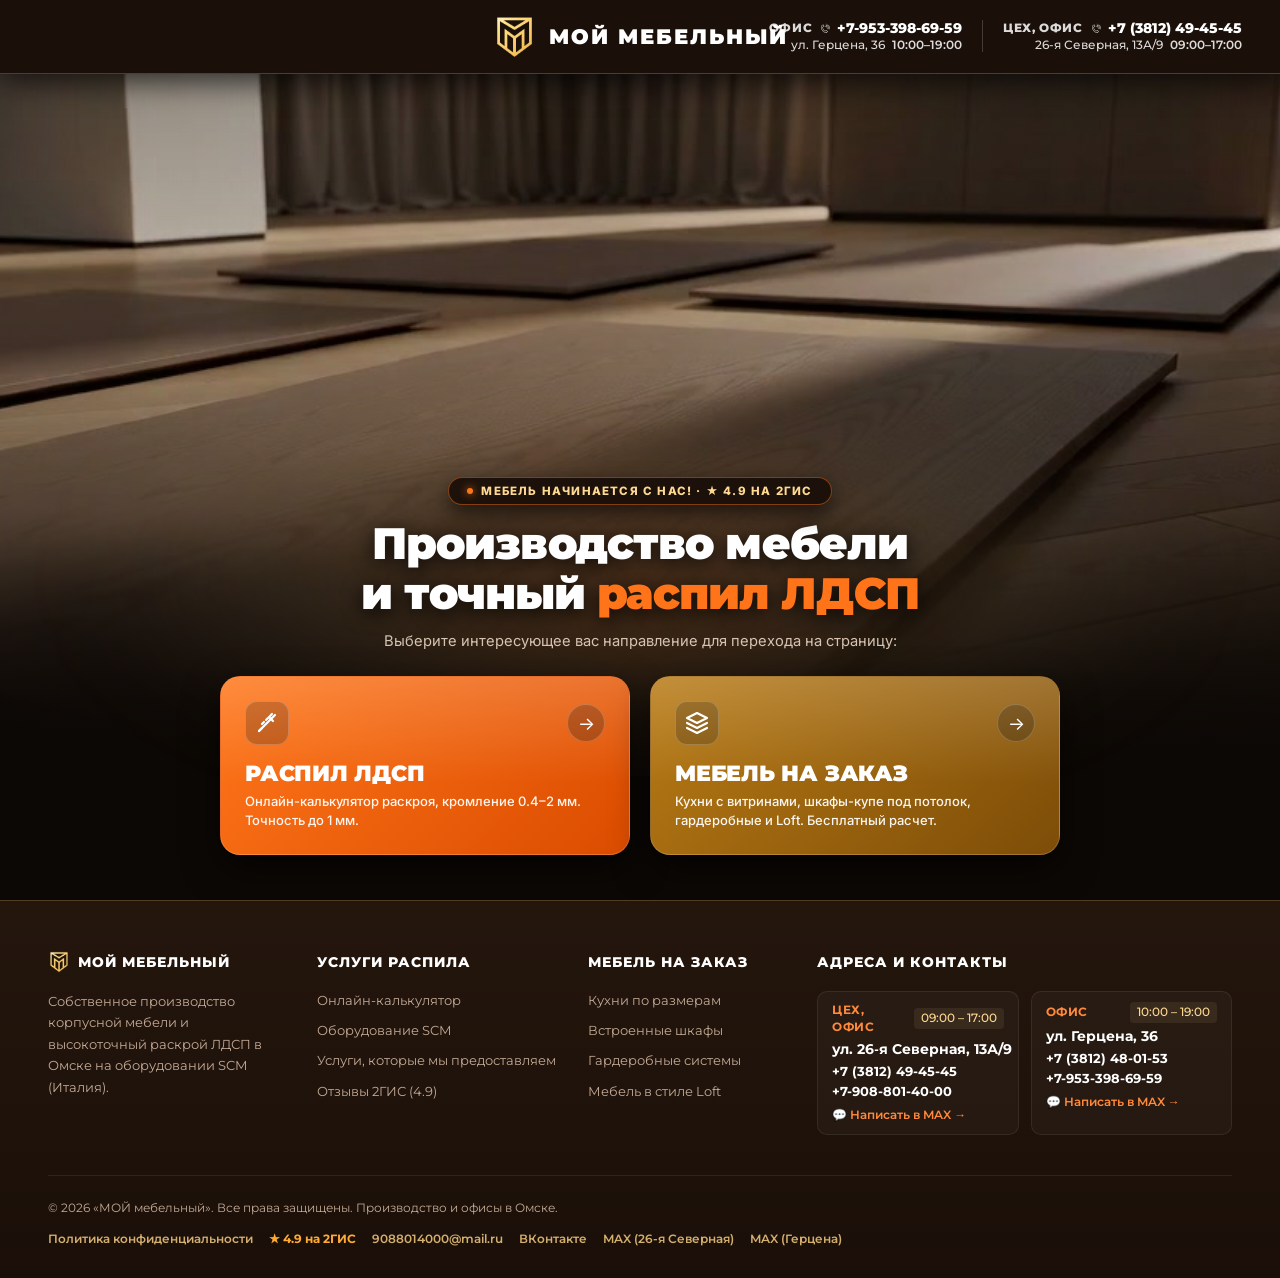
==== index.html @ 7d6974c4 "feat: add 152-FZ privacy policy page, footer links and consent checkbox in lead forms" ====
<!DOCTYPE html>
<html lang="ru">
<head>
  <meta charset="UTF-8">
  <meta name="viewport" content="width=device-width, initial-scale=1.0">
  <title>МОЙ МЕБЕЛЬНЫЙ — Производство мебели и точный распил ЛДСП в Омске</title>
  <meta name="description" content="Собственное производство корпусной мебели и высокоточный раскрой ЛДСП в Омске. Онлайн-калькулятор распила, кромление. Изготовление кухонь и шкафов.">
  
  <meta name="robots" content="index, follow">
  <link rel="canonical" href="https://moymebelniy55.ru/">

  <!-- Open Graph: превью ссылки в MAX, ВК, мессенджерах -->
  <meta property="og:locale" content="ru_RU">
  <meta property="og:type" content="website">
  <meta property="og:site_name" content="МОЙ МЕБЕЛЬНЫЙ">
  <meta property="og:title" content="МОЙ МЕБЕЛЬНЫЙ — производство мебели и точный распил ЛДСП в Омске">
  <meta property="og:description" content="Собственное производство корпусной мебели и высокоточный раскрой ЛДСП в Омске на оборудовании SCM. Онлайн-калькулятор распила, кромление.">
  <meta property="og:url" content="https://stas5252.github.io/moy-mebel-omsk/">
  <meta property="og:image" content="https://stas5252.github.io/moy-mebel-omsk/images/og-preview.png">
  <meta property="og:image:secure_url" content="https://stas5252.github.io/moy-mebel-omsk/images/og-preview.png">
  <meta property="og:image:type" content="image/png">
  <meta property="og:image:width" content="512">
  <meta property="og:image:height" content="512">
  <meta property="og:image:alt" content="МОЙ МЕБЕЛЬНЫЙ — производство мебели и точный распил ЛДСП в Омске">
  <meta name="twitter:card" content="summary">
  <meta name="twitter:title" content="МОЙ МЕБЕЛЬНЫЙ — производство мебели и распил ЛДСП в Омске">
  <meta name="twitter:description" content="Собственное производство корпусной мебели и высокоточный раскрой ЛДСП в Омске на оборудовании SCM. Онлайн-калькулятор распила, кромление.">
  <meta name="twitter:image" content="https://stas5252.github.io/moy-mebel-omsk/images/og-preview.png">

  <link rel="icon" type="image/svg+xml" href="images/favicon.svg?v=5">
  <link rel="icon" type="image/png" sizes="32x32" href="images/favicon-32.png?v=5">
  <link rel="icon" type="image/png" sizes="192x192" href="images/favicon-192.png?v=5">
  <link rel="icon" type="image/png" sizes="512x512" href="images/favicon-512.png?v=5">
  <link rel="icon" type="image/x-icon" href="images/favicon.ico?v=5">
  <link rel="shortcut icon" href="images/favicon.ico?v=5">
  <link rel="apple-touch-icon" sizes="180x180" href="images/apple-touch-icon.png?v=5">
  <script>(function(){try{var l=document.createElement('link');l.type='image/png';l.rel='icon';l.href='images/favicon.png?t='+Date.now();document.head.appendChild(l);}catch(e){}})();</script>

  <!-- Montserrat отдаётся локально из css/montserrat.css, с Google тянем только Inter -->
  <link rel="preconnect" href="https://fonts.googleapis.com">
  <link rel="preconnect" href="https://fonts.gstatic.com" crossorigin>
  <link href="https://fonts.googleapis.com/css2?family=Inter:wght@400;500;600;700&display=swap" rel="stylesheet">

  <link rel="stylesheet" href="css/montserrat.css">
  <link rel="stylesheet" href="css/unified-design-system.css?v=20260904_2020">

  <style>
    :root {
      --c-orange: #ff761a;
      --c-orange-hover: #ff8c3a;
      --c-dark-base: #0c0805;
    }

    * {
      box-sizing: border-box;
      margin: 0;
      padding: 0;
    }

    html, body {
      min-height: 100%;
    }

    body {
      font-family: 'Inter', sans-serif;
      background-color: var(--c-dark-base);
      color: #ffffff;
      min-height: 100vh;
      display: flex;
      flex-direction: column;
      overflow-x: hidden;
    }

    /* Master Header */
    .site-header {
      position: relative;
      z-index: 30;
      background: rgba(12, 8, 5, 0.95);
      border-bottom: 1px solid rgba(255, 255, 255, 0.08);
      backdrop-filter: blur(12px);
      -webkit-backdrop-filter: blur(12px);
      flex-shrink: 0;
    }

    /* 1-SCREEN CINEMATIC PORTAL HERO */
    .portal-hero {
      position: relative;
      width: 100%;
      min-height: calc(100vh - 74px);
      background-color: var(--c-dark-base);
      display: flex;
      flex-direction: column;
      align-items: center;
      justify-content: flex-end;
      padding: 40px 0 clamp(24px, 5vh, 48px) 0;
      overflow: hidden;
    }

    /* TOP ATMOSPHERIC VIDEO BANNER */
    .portal-video-banner {
      position: absolute;
      top: 0;
      left: 0;
      width: 100%;
      height: 85%;
      min-height: 440px;
      overflow: hidden;
      background: var(--c-dark-base);
      pointer-events: none;
      z-index: 1;
    }

    .portal-video-banner video {
      width: 100%;
      height: 100%;
      object-fit: cover;
      object-position: center 20%;
      opacity: 0.95;
      transform: scale(1.02);
      -webkit-mask-image: linear-gradient(
        to bottom, 
        rgba(0,0,0,1) 0%, 
        rgba(0,0,0,1) 42%, 
        rgba(0,0,0,0.88) 65%, 
        rgba(0,0,0,0.45) 84%, 
        rgba(0,0,0,0) 98%
      );
      mask-image: linear-gradient(
        to bottom, 
        rgba(0,0,0,1) 0%, 
        rgba(0,0,0,1) 42%, 
        rgba(0,0,0,0.88) 65%, 
        rgba(0,0,0,0.45) 84%, 
        rgba(0,0,0,0) 98%
      );
    }

    /* Lighter, softer warm layered fade gradients */
    .portal-video-fade {
      position: absolute;
      inset: 0;
      pointer-events: none;
      background: 
        linear-gradient(180deg, rgba(12, 8, 5, 0.18) 0%, transparent 25%),
        linear-gradient(180deg, transparent 0%, rgba(12, 8, 5, 0.04) 35%, rgba(12, 8, 5, 0.28) 62%, rgba(12, 8, 5, 0.72) 84%, #0c0805 98%);
    }

    .portal-video-ambient-glow {
      position: absolute;
      bottom: 20px;
      left: 50%;
      transform: translateX(-50%);
      width: 1100px;
      height: 360px;
      background: radial-gradient(ellipse at center, rgba(255, 138, 50, 0.24) 0%, rgba(212, 175, 110, 0.1) 45%, transparent 72%);
      filter: blur(60px);
      pointer-events: none;
      z-index: 2;
    }

    /* CENTERED MAIN CONTENT CONTAINER */
    .portal-main-content {
      position: relative;
      z-index: 10;
      max-width: 920px;
      width: 100%;
      padding: 0 24px;
      display: flex;
      flex-direction: column;
      align-items: center;
      text-align: center;
    }

    /* Top Badge */
    .portal-badge {
      display: inline-flex;
      align-items: center;
      gap: 8px;
      padding: 6px 18px;
      background: rgba(24, 14, 8, 0.9);
      border: 1px solid rgba(255, 118, 26, 0.45);
      backdrop-filter: blur(12px);
      -webkit-backdrop-filter: blur(12px);
      border-radius: 30px;
      color: #ffd991;
      font-size: 11.5px;
      font-weight: 800;
      letter-spacing: 1.2px;
      text-transform: uppercase;
      margin-bottom: 14px;
      box-shadow: 0 8px 20px rgba(0, 0, 0, 0.6);
    }
    .portal-badge-dot {
      width: 6px;
      height: 6px;
      border-radius: 50%;
      background: #ff761a;
      box-shadow: 0 0 8px #ff761a;
      display: inline-block;
    }

    /* Main Title */
    .portal-main-title {
      font-family: 'Montserrat', sans-serif;
      font-size: clamp(28px, 3.4vw, 46px);
      font-weight: 900;
      line-height: 1.14;
      letter-spacing: -0.02em;
      color: #ffffff;
      margin-bottom: 12px;
      text-shadow: 0 4px 20px rgba(0, 0, 0, 0.9);
      max-width: 820px;
    }
    .portal-title-accent {
      color: #ff7419;
      display: inline;
    }

    /* Subtitle */
    .portal-main-desc {
      font-size: clamp(14px, 1.15vw, 16px);
      line-height: 1.5;
      color: #d6c3b2;
      margin-bottom: 24px;
      font-weight: 400;
      max-width: 640px;
    }

    /* Two Portal Direction Cards */
    .portal-cards-grid {
      display: grid;
      grid-template-columns: repeat(2, 1fr);
      gap: 20px;
      width: 100%;
      max-width: 840px;
      margin-bottom: 0;
    }

    /* Card Base */
    .portal-card {
      position: relative;
      border-radius: 20px;
      padding: 24px 24px;
      text-decoration: none;
      display: flex;
      flex-direction: column;
      justify-content: space-between;
      min-height: 175px;
      text-align: left;
      transition: all 0.3s cubic-bezier(0.16, 1, 0.3, 1);
      box-shadow: 0 14px 36px rgba(0, 0, 0, 0.65);
      border: 1px solid rgba(255, 255, 255, 0.15);
      overflow: hidden;
    }
    .portal-card::before {
      content: '';
      position: absolute;
      top: 0;
      left: 0;
      width: 100%;
      height: 100%;
      background: linear-gradient(180deg, rgba(255, 255, 255, 0.16) 0%, transparent 60%);
      pointer-events: none;
    }

    /* Card 1: Orange (Распил) */
    .portal-card--raspil {
      background: linear-gradient(135deg, #ff761a 0%, #db4c00 100%);
    }
    .portal-card--raspil:hover {
      transform: translateY(-5px) scale(1.02);
      box-shadow: 0 20px 50px rgba(255, 118, 26, 0.6);
      border-color: rgba(255, 255, 255, 0.4);
    }

    /* Card 2: Gold/Wood (Мебель) */
    .portal-card--mebel {
      background: linear-gradient(135deg, #b87a14 0%, #7d4d08 100%);
    }
    .portal-card--mebel:hover {
      transform: translateY(-5px) scale(1.02);
      box-shadow: 0 20px 50px rgba(184, 122, 20, 0.6);
      border-color: rgba(255, 255, 255, 0.4);
    }

    /* Card Top Bar */
    .portal-card__top {
      display: flex;
      align-items: center;
      justify-content: space-between;
      margin-bottom: 16px;
    }
    .portal-card__icon-box {
      width: 44px;
      height: 44px;
      border-radius: 12px;
      background: rgba(0, 0, 0, 0.22);
      display: flex;
      align-items: center;
      justify-content: center;
      border: 1px solid rgba(255, 255, 255, 0.2);
    }
    .portal-card__arrow-btn {
      width: 38px;
      height: 38px;
      border-radius: 50%;
      background: rgba(0, 0, 0, 0.25);
      display: flex;
      align-items: center;
      justify-content: center;
      color: #ffffff;
      font-size: 18px;
      border: 1px solid rgba(255, 255, 255, 0.2);
      transition: all 0.25s ease;
    }
    .portal-card:hover .portal-card__arrow-btn {
      background: #ffffff;
      color: #1c110a;
      transform: translateX(4px);
    }

    /* Card Titles & Desc */
    .portal-card__title {
      font-family: 'Montserrat', sans-serif;
      font-size: clamp(19px, 1.7vw, 22px);
      font-weight: 900;
      letter-spacing: -0.01em;
      text-transform: uppercase;
      color: #ffffff;
      margin-bottom: 6px;
      line-height: 1.15;
    }
    .portal-card__desc {
      font-size: 13px;
      line-height: 1.45;
      color: rgba(255, 255, 255, 0.94);
      font-weight: 500;
    }

    /* RESPONSIVE */
    @media (max-width: 768px) {
      .portal-hero {
        min-height: auto;
        padding: 40px 0;
      }
      .portal-video-banner {
        height: 60%;
        min-height: 300px;
      }
      .portal-main-content {
        padding: 0 16px;
      }
      .portal-cards-grid {
        grid-template-columns: 1fr;
        gap: 16px;
      }
    }

    @media (max-width: 480px) {
      .portal-hero {
        padding: 30px 0;
      }
      .portal-video-banner {
        height: 50%;
        min-height: 240px;
      }
      .portal-card {
        min-height: 160px;
        padding: 20px 18px;
      }
      .portal-card__title {
        font-size: 18px;
      }
      .portal-card__desc {
        font-size: 12.5px;
      }
    }
  </style>
  <script type="application/ld+json">
  {
    "@context": "https://schema.org",
    "@graph": [
      {
        "@type": "Organization",
        "@id": "https://moymebelniy55.ru/#organization",
        "name": "МОЙ МЕБЕЛЬНЫЙ",
        "url": "https://moymebelniy55.ru/",
        "logo": "https://stas5252.github.io/moy-mebel-omsk/images/logo_emblem_gold.png",
        "image": "https://stas5252.github.io/moy-mebel-omsk/images/og-preview.png",
        "description": "Собственное производство корпусной мебели и высокоточный раскрой ЛДСП в Омске на оборудовании SCM (Италия).",
        "email": "9088014000@mail.ru",
        "telephone": "+73812494545",
        "areaServed": { "@type": "City", "name": "Омск" },
        "address": [
          {
            "@type": "PostalAddress",
            "streetAddress": "ул. 26-я Северная, 13А/9",
            "addressLocality": "Омск",
            "addressRegion": "Омская область",
            "addressCountry": "RU"
          },
          {
            "@type": "PostalAddress",
            "streetAddress": "ул. Герцена, 36",
            "addressLocality": "Омск",
            "addressRegion": "Омская область",
            "addressCountry": "RU"
          }
        ],
        "contactPoint": [
          {
            "@type": "ContactPoint",
            "telephone": "+73812494545",
            "contactType": "customer service",
            "name": "Цех, офис — 26-я Северная, 13А/9",
            "availableLanguage": "Russian"
          },
          {
            "@type": "ContactPoint",
            "telephone": "+73812480153",
            "contactType": "customer service",
            "name": "Офис — Герцена, 36",
            "availableLanguage": "Russian"
          }
        ],
        "sameAs": [
          "https://vk.ru/moymb",
          "https://2gis.ru/omsk/firm/70000001032737883"
        ]
      },
      {
        "@type": "WebSite",
        "@id": "https://moymebelniy55.ru/#website",
        "url": "https://moymebelniy55.ru/",
        "name": "МОЙ МЕБЕЛЬНЫЙ",
        "inLanguage": "ru-RU",
        "publisher": { "@id": "https://moymebelniy55.ru/#organization" }
      }
    ]
  }
  </script>

<!-- Область нажатия для мелких ссылок и кнопок: невидимый слой поверх элемента.
     Размеры и внешний вид не меняются, промахов пальцем становится меньше. -->
<style>
  .site-header__phone,
  .site-footer__card-phones a,
  .site-footer__links a {
    position: relative;
  }
  .site-header__phone::after,
  .site-footer__card-phones a::after,
  .site-footer__links a::after {
    content: '';
    position: absolute;
    left: 0;
    right: 0;
    top: 50%;
    transform: translateY(-50%);
    height: 36px;
  }
  /* кнопки в карточках можно увеличить по-настоящему — карточка тянется сама */
  .mebel-card__btn,
  .mebel-mat-btn {
    min-height: 40px;
  }
</style>
</head>
<body>

  <a class="skip-link" href="#content">Перейти к содержимому</a>

  <!-- UNIFIED MASTER HEADER -->
  <header class="site-header">
    <div class="site-header__inner">
      <div class="site-header__nav-left"></div>

      <a class="site-header__brand" href="index.html" aria-label="Мой Мебельный — Главная">
        <img class="site-header__logo-img" src="images/logo_emblem_gold.png" alt="МОЙ МЕБЕЛЬНЫЙ" width="210" height="237">
        <span class="site-header__brand-title">МОЙ МЕБЕЛЬНЫЙ</span>
      </a>

      <div class="site-header__nav-right">
        <div class="site-header__contacts">
          <!-- Офис -->
          <div class="site-header__loc">
            <div class="site-header__loc-top">
              <span class="site-header__loc-badge site-header__loc-badge--office">ОФИС</span>
              <a class="site-header__phone" href="tel:+79533986959">
                <img src="images/phone_contact_call_ring.svg" alt="">
                +7-953-398-69-59
              </a>
            </div>
            <div class="site-header__loc-sub">ул. Герцена, 36 <span class="site-header__loc-hours">10:00–19:00</span></div>
          </div>

          <div class="site-header__contacts-divider"></div>

          <!-- Цех, офис -->
          <div class="site-header__loc">
            <div class="site-header__loc-top">
              <span class="site-header__loc-badge">ЦЕХ, ОФИС</span>
              <a class="site-header__phone" href="tel:+73812494545">
                <img src="images/phone_contact_call_ring.svg" alt="">
                +7 (3812) 49-45-45
              </a>
            </div>
            <div class="site-header__loc-sub">26-я Северная, 13А/9 <span class="site-header__loc-hours">09:00–17:00</span></div>
          </div>
        </div>
      </div>
    </div>
  </header>

  <!-- CINEMATIC PORTAL HERO: TOP SOFT-FADING VIDEO + CENTERED CONTENT -->
  <main class="portal-hero" id="content" tabindex="-1">
    
    <!-- TOP CINEMATIC VIDEO BANNER WITH SOFT ORGANIC BOTTOM FADE -->
    <div class="portal-video-banner">
      <video autoplay loop muted playsinline preload="metadata" poster="images/main_video_poster.jpg" aria-hidden="true" tabindex="-1">
        <source src="images/16358355_1785940336_upscaled.mp4" type="video/mp4">
      </video>
      <div class="portal-video-fade"></div>
      <div class="portal-video-ambient-glow"></div>
    </div>

    <!-- CENTERED CONTENT BLOCK -->
    <div class="portal-main-content">
      
      <!-- Top Badge -->
      <div class="portal-badge">
        <span class="portal-badge-dot"></span>
        <span>МЕБЕЛЬ НАЧИНАЕТСЯ С НАС! · ★ 4.9 НА 2ГИС</span>
      </div>

      <!-- Main Headline -->
      <h1 class="portal-main-title">
        Производство мебели<br>
        и точный <span class="portal-title-accent">распил ЛДСП</span>
      </h1>

      <!-- Subtitle -->
      <p class="portal-main-desc">
        Выберите интересующее вас направление для перехода на страницу:
      </p>

      <!-- Two Portal Direction Cards -->
      <div class="portal-cards-grid">
        
        <!-- CARD 1: РАСПИЛ ЛДСП (ORANGE) -->
        <a href="raspil.html" class="portal-card portal-card--raspil">
          <div class="portal-card__top">
            <div class="portal-card__icon-box">
              <svg viewBox="0 0 24 24" width="24" height="24" fill="none" stroke="#ffffff" stroke-width="2.2" stroke-linecap="round" stroke-linejoin="round">
                <path d="M4 20L20 4"></path>
                <path d="M7 17l-3 3"></path>
                <path d="M9 11l-2 2"></path>
                <path d="M13 7l-2 2"></path>
                <path d="M17 3l-2 2"></path>
                <path d="M18 10l-4-4"></path>
              </svg>
            </div>
            <div class="portal-card__arrow-btn">→</div>
          </div>
          <div>
            <h2 class="portal-card__title">РАСПИЛ ЛДСП</h2>
            <p class="portal-card__desc">
              Онлайн-калькулятор раскроя, кромление 0.4–2&nbsp;мм. Точность до&nbsp;1&nbsp;мм.
            </p>
          </div>
        </a>

        <!-- CARD 2: МЕБЕЛЬ НА ЗАКАЗ (GOLD/BROWN) -->
        <a href="mebel.html" class="portal-card portal-card--mebel">
          <div class="portal-card__top">
            <div class="portal-card__icon-box">
              <svg viewBox="0 0 24 24" width="24" height="24" fill="none" stroke="#ffffff" stroke-width="2.2" stroke-linecap="round" stroke-linejoin="round">
                <path d="M12 2L2 7l10 5 10-5-10-5z"></path>
                <path d="M2 17l10 5 10-5"></path>
                <path d="M2 12l10 5 10-5"></path>
              </svg>
            </div>
            <div class="portal-card__arrow-btn">→</div>
          </div>
          <div>
            <h2 class="portal-card__title">МЕБЕЛЬ НА ЗАКАЗ</h2>
            <p class="portal-card__desc">
              Кухни с витринами, шкафы-купе под потолок, гардеробные и Loft. Бесплатный расчет.
            </p>
          </div>
        </a>

      </div>

    </div>

  </main>

  <!-- UNIFIED MASTER FOOTER -->
  <footer class="site-footer">
    <div class="site-footer__inner">
      <div class="site-footer__col site-footer__col--brand">
        <a class="site-header__brand" href="index.html">
          <img class="site-header__logo-img" src="images/logo_emblem_gold.png" alt="МОЙ МЕБЕЛЬНЫЙ" width="24" height="27">
          <span class="site-header__brand-title">МОЙ МЕБЕЛЬНЫЙ</span>
        </a>
        <p class="site-footer__brand-p">
          Собственное производство корпусной мебели и высокоточный раскрой ЛДСП в Омске на оборудовании SCM (Италия).
        </p>
      </div>

      <div class="site-footer__col">
        <h3>Услуги распила</h3>
        <ul class="site-footer__links">
          <li><a href="raspil.html#rec3089023401">Онлайн-калькулятор</a></li>
          <li><a href="raspil.html#rec3089027501">Оборудование SCM</a></li>
          <li><a href="raspil.html#rec3089013901">Услуги, которые мы предоставляем</a></li>
          <li><a href="raspil.html#rec3147085901">Отзывы 2ГИС (4.9)</a></li>
        </ul>
      </div>

      <div class="site-footer__col">
        <h3>Мебель на заказ</h3>
        <ul class="site-footer__links">
          <li><a href="mebel.html#categories">Кухни по размерам</a></li>
          <li><a href="mebel.html#categories">Встроенные шкафы</a></li>
          <li><a href="mebel.html#categories">Гардеробные системы</a></li>
          <li><a href="mebel.html#categories">Мебель в стиле Loft</a></li>
        </ul>
      </div>

      <div class="site-footer__col site-footer__col--contacts">
        <h3>Адреса и контакты</h3>
        <div class="site-footer__contacts-grid">
          <!-- 26 Северная -->
          <div class="site-footer__contact-card">
            <div class="site-footer__card-top">
              <span class="site-footer__card-label">Цех, офис</span>
              <span class="site-footer__card-hours">09:00 – 17:00</span>
            </div>
            <div class="site-footer__card-address">ул.&nbsp;26&#8209;я&nbsp;Северная,&nbsp;13А/9</div>
            <div class="site-footer__card-phones">
              <a href="tel:+73812494545">+7 (3812) 49-45-45</a>
              <a href="tel:+79088014000">+7-908-801-40-00</a>
            </div>
            <a href="https://max.ru/u/f9LHodD0cOIgszpas1dHgwNF71_K6ZNa8acwM2Qd2jP5cNEV5h2IuPWM1lI" target="_blank" class="site-footer__card-max" rel="noopener noreferrer">
              💬 Написать в MAX&nbsp;→
            </a>
          </div>

          <!-- Герцена 36 -->
          <div class="site-footer__contact-card">
            <div class="site-footer__card-top">
              <span class="site-footer__card-label">Офис</span>
              <span class="site-footer__card-hours">10:00 – 19:00</span>
            </div>
            <div class="site-footer__card-address">ул.&nbsp;Герцена,&nbsp;36</div>
            <div class="site-footer__card-phones">
              <a href="tel:+73812480153">+7 (3812) 48-01-53</a>
              <a href="tel:+79533986959">+7-953-398-69-59</a>
            </div>
            <a href="https://max.ru/u/f9LHodD0cOKmed4l7_j3ZVtapP84ujcCO2oUlUYLp7i-jOAO23_xldLYmOY" target="_blank" class="site-footer__card-max" rel="noopener noreferrer">
              💬 Написать в MAX&nbsp;→
            </a>
          </div>
        </div>
      </div>
    </div>

    <div class="site-footer__bottom">
      <div>©&nbsp;2026 «МОЙ&nbsp;мебельный». Все&nbsp;права защищены. Производство и&nbsp;офисы в&nbsp;Омске.</div>
      <div style="display:flex; align-items:center; gap:16px; flex-wrap:wrap;">
        <a href="privacy.html" style="color:#d4af6e; text-decoration:none; font-weight:600;">Политика конфиденциальности</a>
        <a href="https://2gis.ru/omsk/search/%D0%BC%D0%BE%D0%B9%20%D0%BC%D0%B5%D0%B1%D0%B5%D0%BB%D1%8C%D0%BD%D1%8B%D0%B9%20/firm/70000001032737883" target="_blank" style="color:#ffaa33; text-decoration:none; font-weight:700;" rel="noopener noreferrer">★ 4.9 на 2ГИС</a>
        <a href="mailto:9088014000@mail.ru" style="color:#d4af6e; text-decoration:none; font-weight:600;">9088014000@mail.ru</a>
        <a href="https://vk.ru/moymb" target="_blank" style="color:#d4af6e; text-decoration:none; font-weight:600;" rel="noopener noreferrer">ВКонтакте</a>
        <a href="https://max.ru/u/f9LHodD0cOIgszpas1dHgwNF71_K6ZNa8acwM2Qd2jP5cNEV5h2IuPWM1lI" target="_blank" style="color:#d4af6e; text-decoration:none; font-weight:600;" rel="noopener noreferrer">MAX (26-я&nbsp;Северная)</a>
        <a href="https://max.ru/u/f9LHodD0cOKmed4l7_j3ZVtapP84ujcCO2oUlUYLp7i-jOAO23_xldLYmOY" target="_blank" style="color:#d4af6e; text-decoration:none; font-weight:600;" rel="noopener noreferrer">MAX (Герцена)</a>
      </div>
    </div>
  </footer>

  <!-- SCROLL TO TOP FLOATING BUTTON -->
  <button class="scroll-to-top" id="scrollToTopBtn" aria-label="Наверх" title="Наверх">
    <svg viewBox="0 0 24 24" width="22" height="22" fill="none" stroke="currentColor" stroke-width="2.5" stroke-linecap="round" stroke-linejoin="round">
      <polyline points="18 15 12 9 6 15"></polyline>
    </svg>
  </button>

  <script>
  (function() {
    function initScrollBtn() {
      var topBtn = document.getElementById('scrollToTopBtn');
      if (!topBtn) return;
      window.addEventListener('scroll', function() {
        if (window.scrollY > 300) {
          topBtn.classList.add('is-visible');
        } else {
          topBtn.classList.remove('is-visible');
        }
      }, { passive: true });

      topBtn.addEventListener('click', function() {
        window.scrollTo({ top: 0, behavior: 'smooth' });
      });
    }

    if (document.readyState === 'loading') {
      document.addEventListener('DOMContentLoaded', initScrollBtn);
    } else {
      initScrollBtn();
    }
  })();
  </script>


<!-- ===================================================================
     ЯНДЕКС.МЕТРИКА — подключается в два шага:
     1. Зарегистрируйте счётчик на metrika.yandex.ru и получите его номер.
     2. Замените ВСТАВЬТЕ_НОМЕР_СЧЁТЧИКА на этот номер (в двух местах ниже)
        и удалите строки с комментарием вокруг блока.
     Цель "lead_sent" срабатывает сама после успешной отправки заявки —
     её нужно только создать в интерфейсе Метрики с типом "JavaScript-событие".
     ===================================================================
<script type="text/javascript">
  window.__ymCounterId = ВСТАВЬТЕ_НОМЕР_СЧЁТЧИКА;
  (function(m,e,t,r,i,k,a){m[i]=m[i]||function(){(m[i].a=m[i].a||[]).push(arguments)};
  m[i].l=1*new Date();
  for (var j = 0; j < document.scripts.length; j++) {if (document.scripts[j].src === r) { return; }}
  k=e.createElement(t),a=e.getElementsByTagName(t)[0],k.async=1,k.src=r,a.parentNode.insertBefore(k,a)})
  (window, document, "script", "https://mc.yandex.ru/metrika/tag.js", "ym");

  ym(ВСТАВЬТЕ_НОМЕР_СЧЁТЧИКА, "init", {
    clickmap: true,
    trackLinks: true,
    accurateTrackBounce: true,
    webvisor: true
  });
</script>
<noscript><div><img src="https://mc.yandex.ru/watch/ВСТАВЬТЕ_НОМЕР_СЧЁТЧИКА" style="position:absolute; left:-9999px;" alt=""></div></noscript>
-->
</body>
</html>
---- css/montserrat.css ----
/* cyrillic-ext */
@font-face {
  font-family: 'Montserrat';
  font-style: normal;
  font-weight: 400;
  font-display: swap;
  src: url(../fonts/JTUSjIg1_i6t8kCHKm459WRhyzbi.woff2) format('woff2');
  unicode-range: U+0460-052F, U+1C80-1C8A, U+20B4, U+2DE0-2DFF, U+A640-A69F, U+FE2E-FE2F;
}
/* cyrillic */
@font-face {
  font-family: 'Montserrat';
  font-style: normal;
  font-weight: 400;
  font-display: swap;
  src: url(../fonts/JTUSjIg1_i6t8kCHKm459W1hyzbi.woff2) format('woff2');
  unicode-range: U+0301, U+0400-045F, U+0490-0491, U+04B0-04B1, U+2116;
}
/* vietnamese */
@font-face {
  font-family: 'Montserrat';
  font-style: normal;
  font-weight: 400;
  font-display: swap;
  src: url(../fonts/JTUSjIg1_i6t8kCHKm459WZhyzbi.woff2) format('woff2');
  unicode-range: U+0102-0103, U+0110-0111, U+0128-0129, U+0168-0169, U+01A0-01A1, U+01AF-01B0, U+0300-0301, U+0303-0304, U+0308-0309, U+0323, U+0329, U+1EA0-1EF9, U+20AB;
}
/* latin-ext */
@font-face {
  font-family: 'Montserrat';
  font-style: normal;
  font-weight: 400;
  font-display: swap;
  src: url(../fonts/JTUSjIg1_i6t8kCHKm459Wdhyzbi.woff2) format('woff2');
  unicode-range: U+0100-02BA, U+02BD-02C5, U+02C7-02CC, U+02CE-02D7, U+02DD-02FF, U+0304, U+0308, U+0329, U+1D00-1DBF, U+1E00-1E9F, U+1EF2-1EFF, U+2020, U+20A0-20AB, U+20AD-20C0, U+2113, U+2C60-2C7F, U+A720-A7FF;
}
/* latin */
@font-face {
  font-family: 'Montserrat';
  font-style: normal;
  font-weight: 400;
  font-display: swap;
  src: url(../fonts/JTUSjIg1_i6t8kCHKm459Wlhyw.woff2) format('woff2');
  unicode-range: U+0000-00FF, U+0131, U+0152-0153, U+02BB-02BC, U+02C6, U+02DA, U+02DC, U+0304, U+0308, U+0329, U+2000-206F, U+20AC, U+2122, U+2191, U+2193, U+2212, U+2215, U+FEFF, U+FFFD;
}
/* cyrillic-ext */
@font-face {
  font-family: 'Montserrat';
  font-style: normal;
  font-weight: 500;
  font-display: swap;
  src: url(../fonts/JTUSjIg1_i6t8kCHKm459WRhyzbi.woff2) format('woff2');
  unicode-range: U+0460-052F, U+1C80-1C8A, U+20B4, U+2DE0-2DFF, U+A640-A69F, U+FE2E-FE2F;
}
/* cyrillic */
@font-face {
  font-family: 'Montserrat';
  font-style: normal;
  font-weight: 500;
  font-display: swap;
  src: url(../fonts/JTUSjIg1_i6t8kCHKm459W1hyzbi.woff2) format('woff2');
  unicode-range: U+0301, U+0400-045F, U+0490-0491, U+04B0-04B1, U+2116;
}
/* vietnamese */
@font-face {
  font-family: 'Montserrat';
  font-style: normal;
  font-weight: 500;
  font-display: swap;
  src: url(../fonts/JTUSjIg1_i6t8kCHKm459WZhyzbi.woff2) format('woff2');
  unicode-range: U+0102-0103, U+0110-0111, U+0128-0129, U+0168-0169, U+01A0-01A1, U+01AF-01B0, U+0300-0301, U+0303-0304, U+0308-0309, U+0323, U+0329, U+1EA0-1EF9, U+20AB;
}
/* latin-ext */
@font-face {
  font-family: 'Montserrat';
  font-style: normal;
  font-weight: 500;
  font-display: swap;
  src: url(../fonts/JTUSjIg1_i6t8kCHKm459Wdhyzbi.woff2) format('woff2');
  unicode-range: U+0100-02BA, U+02BD-02C5, U+02C7-02CC, U+02CE-02D7, U+02DD-02FF, U+0304, U+0308, U+0329, U+1D00-1DBF, U+1E00-1E9F, U+1EF2-1EFF, U+2020, U+20A0-20AB, U+20AD-20C0, U+2113, U+2C60-2C7F, U+A720-A7FF;
}
/* latin */
@font-face {
  font-family: 'Montserrat';
  font-style: normal;
  font-weight: 500;
  font-display: swap;
  src: url(../fonts/JTUSjIg1_i6t8kCHKm459Wlhyw.woff2) format('woff2');
  unicode-range: U+0000-00FF, U+0131, U+0152-0153, U+02BB-02BC, U+02C6, U+02DA, U+02DC, U+0304, U+0308, U+0329, U+2000-206F, U+20AC, U+2122, U+2191, U+2193, U+2212, U+2215, U+FEFF, U+FFFD;
}
/* cyrillic-ext */
@font-face {
  font-family: 'Montserrat';
  font-style: normal;
  font-weight: 600;
  font-display: swap;
  src: url(../fonts/JTUSjIg1_i6t8kCHKm459WRhyzbi.woff2) format('woff2');
  unicode-range: U+0460-052F, U+1C80-1C8A, U+20B4, U+2DE0-2DFF, U+A640-A69F, U+FE2E-FE2F;
}
/* cyrillic */
@font-face {
  font-family: 'Montserrat';
  font-style: normal;
  font-weight: 600;
  font-display: swap;
  src: url(../fonts/JTUSjIg1_i6t8kCHKm459W1hyzbi.woff2) format('woff2');
  unicode-range: U+0301, U+0400-045F, U+0490-0491, U+04B0-04B1, U+2116;
}
/* vietnamese */
@font-face {
  font-family: 'Montserrat';
  font-style: normal;
  font-weight: 600;
  font-display: swap;
  src: url(../fonts/JTUSjIg1_i6t8kCHKm459WZhyzbi.woff2) format('woff2');
  unicode-range: U+0102-0103, U+0110-0111, U+0128-0129, U+0168-0169, U+01A0-01A1, U+01AF-01B0, U+0300-0301, U+0303-0304, U+0308-0309, U+0323, U+0329, U+1EA0-1EF9, U+20AB;
}
/* latin-ext */
@font-face {
  font-family: 'Montserrat';
  font-style: normal;
  font-weight: 600;
  font-display: swap;
  src: url(../fonts/JTUSjIg1_i6t8kCHKm459Wdhyzbi.woff2) format('woff2');
  unicode-range: U+0100-02BA, U+02BD-02C5, U+02C7-02CC, U+02CE-02D7, U+02DD-02FF, U+0304, U+0308, U+0329, U+1D00-1DBF, U+1E00-1E9F, U+1EF2-1EFF, U+2020, U+20A0-20AB, U+20AD-20C0, U+2113, U+2C60-2C7F, U+A720-A7FF;
}
/* latin */
@font-face {
  font-family: 'Montserrat';
  font-style: normal;
  font-weight: 600;
  font-display: swap;
  src: url(../fonts/JTUSjIg1_i6t8kCHKm459Wlhyw.woff2) format('woff2');
  unicode-range: U+0000-00FF, U+0131, U+0152-0153, U+02BB-02BC, U+02C6, U+02DA, U+02DC, U+0304, U+0308, U+0329, U+2000-206F, U+20AC, U+2122, U+2191, U+2193, U+2212, U+2215, U+FEFF, U+FFFD;
}
/* cyrillic-ext */
@font-face {
  font-family: 'Montserrat';
  font-style: normal;
  font-weight: 700;
  font-display: swap;
  src: url(../fonts/JTUSjIg1_i6t8kCHKm459WRhyzbi.woff2) format('woff2');
  unicode-range: U+0460-052F, U+1C80-1C8A, U+20B4, U+2DE0-2DFF, U+A640-A69F, U+FE2E-FE2F;
}
/* cyrillic */
@font-face {
  font-family: 'Montserrat';
  font-style: normal;
  font-weight: 700;
  font-display: swap;
  src: url(../fonts/JTUSjIg1_i6t8kCHKm459W1hyzbi.woff2) format('woff2');
  unicode-range: U+0301, U+0400-045F, U+0490-0491, U+04B0-04B1, U+2116;
}
/* vietnamese */
@font-face {
  font-family: 'Montserrat';
  font-style: normal;
  font-weight: 700;
  font-display: swap;
  src: url(../fonts/JTUSjIg1_i6t8kCHKm459WZhyzbi.woff2) format('woff2');
  unicode-range: U+0102-0103, U+0110-0111, U+0128-0129, U+0168-0169, U+01A0-01A1, U+01AF-01B0, U+0300-0301, U+0303-0304, U+0308-0309, U+0323, U+0329, U+1EA0-1EF9, U+20AB;
}
/* latin-ext */
@font-face {
  font-family: 'Montserrat';
  font-style: normal;
  font-weight: 700;
  font-display: swap;
  src: url(../fonts/JTUSjIg1_i6t8kCHKm459Wdhyzbi.woff2) format('woff2');
  unicode-range: U+0100-02BA, U+02BD-02C5, U+02C7-02CC, U+02CE-02D7, U+02DD-02FF, U+0304, U+0308, U+0329, U+1D00-1DBF, U+1E00-1E9F, U+1EF2-1EFF, U+2020, U+20A0-20AB, U+20AD-20C0, U+2113, U+2C60-2C7F, U+A720-A7FF;
}
/* latin */
@font-face {
  font-family: 'Montserrat';
  font-style: normal;
  font-weight: 700;
  font-display: swap;
  src: url(../fonts/JTUSjIg1_i6t8kCHKm459Wlhyw.woff2) format('woff2');
  unicode-range: U+0000-00FF, U+0131, U+0152-0153, U+02BB-02BC, U+02C6, U+02DA, U+02DC, U+0304, U+0308, U+0329, U+2000-206F, U+20AC, U+2122, U+2191, U+2193, U+2212, U+2215, U+FEFF, U+FFFD;
}
/* cyrillic-ext */
@font-face {
  font-family: 'Montserrat';
  font-style: normal;
  font-weight: 800;
  font-display: swap;
  src: url(../fonts/JTUSjIg1_i6t8kCHKm459WRhyzbi.woff2) format('woff2');
  unicode-range: U+0460-052F, U+1C80-1C8A, U+20B4, U+2DE0-2DFF, U+A640-A69F, U+FE2E-FE2F;
}
/* cyrillic */
@font-face {
  font-family: 'Montserrat';
  font-style: normal;
  font-weight: 800;
  font-display: swap;
  src: url(../fonts/JTUSjIg1_i6t8kCHKm459W1hyzbi.woff2) format('woff2');
  unicode-range: U+0301, U+0400-045F, U+0490-0491, U+04B0-04B1, U+2116;
}
/* vietnamese */
@font-face {
  font-family: 'Montserrat';
  font-style: normal;
  font-weight: 800;
  font-display: swap;
  src: url(../fonts/JTUSjIg1_i6t8kCHKm459WZhyzbi.woff2) format('woff2');
  unicode-range: U+0102-0103, U+0110-0111, U+0128-0129, U+0168-0169, U+01A0-01A1, U+01AF-01B0, U+0300-0301, U+0303-0304, U+0308-0309, U+0323, U+0329, U+1EA0-1EF9, U+20AB;
}
/* latin-ext */
@font-face {
  font-family: 'Montserrat';
  font-style: normal;
  font-weight: 800;
  font-display: swap;
  src: url(../fonts/JTUSjIg1_i6t8kCHKm459Wdhyzbi.woff2) format('woff2');
  unicode-range: U+0100-02BA, U+02BD-02C5, U+02C7-02CC, U+02CE-02D7, U+02DD-02FF, U+0304, U+0308, U+0329, U+1D00-1DBF, U+1E00-1E9F, U+1EF2-1EFF, U+2020, U+20A0-20AB, U+20AD-20C0, U+2113, U+2C60-2C7F, U+A720-A7FF;
}
/* latin */
@font-face {
  font-family: 'Montserrat';
  font-style: normal;
  font-weight: 800;
  font-display: swap;
  src: url(../fonts/JTUSjIg1_i6t8kCHKm459Wlhyw.woff2) format('woff2');
  unicode-range: U+0000-00FF, U+0131, U+0152-0153, U+02BB-02BC, U+02C6, U+02DA, U+02DC, U+0304, U+0308, U+0329, U+2000-206F, U+20AC, U+2122, U+2191, U+2193, U+2212, U+2215, U+FEFF, U+FFFD;
}
/* cyrillic-ext */
@font-face {
  font-family: 'Montserrat';
  font-style: normal;
  font-weight: 900;
  font-display: swap;
  src: url(../fonts/JTUSjIg1_i6t8kCHKm459WRhyzbi.woff2) format('woff2');
  unicode-range: U+0460-052F, U+1C80-1C8A, U+20B4, U+2DE0-2DFF, U+A640-A69F, U+FE2E-FE2F;
}
/* cyrillic */
@font-face {
  font-family: 'Montserrat';
  font-style: normal;
  font-weight: 900;
  font-display: swap;
  src: url(../fonts/JTUSjIg1_i6t8kCHKm459W1hyzbi.woff2) format('woff2');
  unicode-range: U+0301, U+0400-045F, U+0490-0491, U+04B0-04B1, U+2116;
}
/* vietnamese */
@font-face {
  font-family: 'Montserrat';
  font-style: normal;
  font-weight: 900;
  font-display: swap;
  src: url(../fonts/JTUSjIg1_i6t8kCHKm459WZhyzbi.woff2) format('woff2');
  unicode-range: U+0102-0103, U+0110-0111, U+0128-0129, U+0168-0169, U+01A0-01A1, U+01AF-01B0, U+0300-0301, U+0303-0304, U+0308-0309, U+0323, U+0329, U+1EA0-1EF9, U+20AB;
}
/* latin-ext */
@font-face {
  font-family: 'Montserrat';
  font-style: normal;
  font-weight: 900;
  font-display: swap;
  src: url(../fonts/JTUSjIg1_i6t8kCHKm459Wdhyzbi.woff2) format('woff2');
  unicode-range: U+0100-02BA, U+02BD-02C5, U+02C7-02CC, U+02CE-02D7, U+02DD-02FF, U+0304, U+0308, U+0329, U+1D00-1DBF, U+1E00-1E9F, U+1EF2-1EFF, U+2020, U+20A0-20AB, U+20AD-20C0, U+2113, U+2C60-2C7F, U+A720-A7FF;
}
/* latin */
@font-face {
  font-family: 'Montserrat';
  font-style: normal;
  font-weight: 900;
  font-display: swap;
  src: url(../fonts/JTUSjIg1_i6t8kCHKm459Wlhyw.woff2) format('woff2');
  unicode-range: U+0000-00FF, U+0131, U+0152-0153, U+02BB-02BC, U+02C6, U+02DA, U+02DC, U+0304, U+0308, U+0329, U+2000-206F, U+20AC, U+2122, U+2191, U+2193, U+2212, U+2215, U+FEFF, U+FFFD;
}
---- css/unified-design-system.css ----
/* ==========================================================================
   МОЙ МЕБЕЛЬНЫЙ — 100% UNIFIED AWWWARDS-LEVEL DESIGN SYSTEM
   ========================================================================== */
@import url('https://fonts.googleapis.com/css2?family=Montserrat:wght@400;500;600;700;800;900&display=swap');

:root {
  --bg-main: #0c0805;
  --bg-surface: #140d08;
  --bg-card: #1c120a;
  --bg-elevated: #26180f;
  
  --c-orange: #ff761a;
  --c-orange-light: #ff8a3c;
  --c-orange-glow: rgba(255, 118, 26, 0.45);
  
  --c-gold: #ff761a;
  --c-gold-light: #ff8a3c;
  --c-gold-glow: rgba(255, 118, 26, 0.35);
  
  --text-white: #ffffff;
  --text-cream: #f5ede4;
  --text-muted: #b89f8a;
  --border-subtle: rgba(212, 175, 110, 0.22);
  --border-active: rgba(255, 138, 60, 0.5);
  
  --font-sans: 'Montserrat', -apple-system, BlinkMacSystemFont, 'Segoe UI', Roboto, sans-serif;
}

*, *::before, *::after {
  box-sizing: border-box !important;
  margin: 0;
  padding: 0;
}

html {
  font-family: var(--font-sans) !important;
  background-color: var(--bg-main) !important;
  color: var(--text-cream) !important;
  scroll-behavior: smooth;
  -webkit-font-smoothing: antialiased;
  scrollbar-width: thin;
  scrollbar-color: var(--c-orange) var(--bg-main);
}

body {
  background-color: var(--bg-main) !important;
  color: var(--text-cream) !important;
  overflow-x: hidden !important;
  width: 100% !important;
}

/* Custom Amber Scrollbar */
::-webkit-scrollbar { width: 8px; }
::-webkit-scrollbar-track { background: var(--bg-main); }
::-webkit-scrollbar-thumb {
  background: linear-gradient(180deg, #ff9e58 0%, #ff6b1a 60%, #b84507 100%);
  border-radius: 10px;
}

/* ==========================================================================
   PIXEL-LOCKED 100% ZERO-SHIFT MASTER HEADER
   ========================================================================== */
.site-header {
  position: sticky !important;
  top: 0 !important;
  left: 0 !important;
  width: 100% !important;
  height: 74px !important;
  z-index: 1000 !important;
  background: rgba(28, 17, 10, 0.98) !important;
  backdrop-filter: blur(16px) !important;
  -webkit-backdrop-filter: blur(16px) !important;
  border-bottom: 1px solid rgba(212, 175, 110, 0.28) !important;
  box-shadow: 0 8px 30px rgba(0, 0, 0, 0.7) !important;
  padding: 0 !important;
  margin: 0 !important;
  display: flex !important;
  align-items: center !important;
}

.site-header__inner {
  position: relative !important;
  width: 100% !important;
  max-width: 100% !important;
  height: 100% !important;
  margin: 0 !important;
  padding: 0 clamp(20px, 3vw, 48px) !important;
  display: flex !important;
  justify-content: space-between !important;
  align-items: center !important;
}

/* Left Switchers with FIXED IDENTICAL SIZES (ZERO JUMP) */
.site-header__nav-left {
  display: flex !important;
  align-items: center !important;
  gap: 12px !important;
  width: 320px !important;
  flex-shrink: 0 !important;
}

.header-btn {
  width: 145px !important;
  height: 42px !important;
  box-sizing: border-box !important;
  display: inline-flex !important;
  align-items: center !important;
  justify-content: center !important;
  gap: 8px !important;
  border-radius: 30px !important;
  font-family: 'Montserrat', sans-serif !important;
  font-size: 13px !important;
  font-weight: 800 !important;
  letter-spacing: 1px !important;
  text-transform: uppercase !important;
  text-decoration: none !important;
  transition: all 0.25s ease !important;
}

.header-btn img {
  width: 16px !important;
  height: 16px !important;
}

.header-btn--active {
  background: linear-gradient(135deg, #ff9e58 0%, #ff6b1a 60%, #e05206 100%) !important;
  color: #ffffff !important;
  box-shadow: 0 0 20px rgba(255, 107, 26, 0.45) !important;
  border: 1.5px solid rgba(255, 255, 255, 0.3) !important;
}

.header-btn--ghost {
  background: rgba(255, 255, 255, 0.06) !important;
  border: 1.5px solid rgba(212, 175, 110, 0.25) !important;
  color: #f5ede4 !important;
}

.header-btn--ghost:hover {
  background: rgba(255, 255, 255, 0.15) !important;
  border-color: #ff8a3c !important;
  color: #ffffff !important;
}

/* Center Logo ABSOLUTELY ANCHORED AT 50% (NEVER SHIFTS BY 1PX) */

.site-header__logo-img {
  width: 44px !important;
  height: 48px !important;
  object-fit: contain !important;
  filter: none !important;
  transition: transform 0.3s ease !important;
}

.site-header__brand:hover .site-header__logo-img {
  filter: none !important;
  transform: scale(1.06) !important;
}

.site-header__brand-title {
  font-family: 'Montserrat', sans-serif !important;
  font-size: 21px !important;
  font-weight: 900 !important;
  letter-spacing: 2px !important;
  text-transform: uppercase !important;
  color: #ffffff !important;
  line-height: 1 !important;
  white-space: nowrap !important;
}

/* Right Contacts aligned to far right edge with clean separation */
.site-header__nav-right {
  display: flex !important;
  align-items: center !important;
  justify-content: flex-end !important;
  flex-shrink: 0 !important;
  margin-left: auto !important;
}

.site-header__contacts {
  display: flex !important;
  align-items: center !important;
  gap: 20px !important;
}

.site-header__loc {
  display: flex !important;
  flex-direction: column !important;
  align-items: flex-end !important;
  gap: 2px !important;
}

.site-header__loc-top {
  display: flex !important;
  align-items: center !important;
  gap: 7px !important;
}

.site-header__loc-badge {
  font-family: 'Montserrat', sans-serif !important;
  font-size: 12px !important;
  font-weight: 800 !important;
  letter-spacing: 0.6px !important;
  padding: 0 !important;
  border-radius: 0 !important;
  text-transform: uppercase !important;
  background: none !important;
  border: none !important;
  color: #ffffff !important;
  opacity: 0.85 !important;
  line-height: 1 !important;
}

.site-header__loc-badge--office {
  background: none !important;
  border: none !important;
  color: #ffffff !important;
}

.site-header__contacts-divider {
  width: 1px !important;
  height: 32px !important;
  background: rgba(255, 255, 255, 0.18) !important;
  flex-shrink: 0 !important;
}

.site-header__phone {
  display: inline-flex !important;
  align-items: center !important;
  gap: 5px !important;
  font-family: 'Montserrat', sans-serif !important;
  font-size: 13.5px !important;
  font-weight: 800 !important;
  color: #ffffff !important;
  text-decoration: none !important;
  white-space: nowrap !important;
  transition: color 0.2s ease !important;
}

.site-header__phone:hover {
  color: #ff8a3c !important;
}

.site-header__phone img {
  width: 13px !important;
  height: 13px !important;
  filter: brightness(0) invert(1) !important;
}

.site-header__loc-sub {
  font-family: 'Montserrat', sans-serif !important;
  font-size: 12px !important;
  font-weight: 500 !important;
  color: #ffffff !important;
  opacity: 0.85 !important;
  white-space: nowrap !important;
  line-height: 1.2 !important;
}

.site-header__loc-hours {
  color: #ffffff !important;
  font-weight: 600 !important;
  margin-left: 4px !important;
}

@media (min-width: 961px) {
  .site-header {
    height: 74px !important;
  }
  .site-header .site-header__brand {
    position: absolute !important;
    left: 50% !important;
    top: 50% !important;
    transform: translate(-50%, -50%) !important;
    display: inline-flex !important;
    align-items: center !important;
    gap: 12px !important;
    text-decoration: none !important;
    color: #ffffff !important;
    white-space: nowrap !important;
  }
}

@media (min-width: 961px) and (max-width: 1200px) {
  .site-header__nav-left {
    width: 270px !important;
    gap: 8px !important;
  }
  .header-btn {
    width: 125px !important;
    height: 38px !important;
    font-size: 11.5px !important;
  }
  .site-header__contacts {
    gap: 12px !important;
  }
  .site-header__phone {
    font-size: 12.5px !important;
  }
  .site-header__loc-sub {
    font-size: 12px !important;
  }
}

@media (max-width: 960px) {
  .site-header {
    position: relative !important;
    height: auto !important;
    padding: 14px 16px !important;
  }
  .site-header__inner {
    display: flex !important;
    flex-direction: column !important;
    align-items: center !important;
    justify-content: center !important;
    gap: 12px !important;
    width: 100% !important;
    padding: 0 !important;
  }
  .site-header .site-header__brand {
    position: static !important;
    transform: none !important;
    order: 1 !important;
    margin: 0 auto !important;
    display: inline-flex !important;
    align-items: center !important;
    gap: 10px !important;
    text-decoration: none !important;
    color: #ffffff !important;
  }
  .site-header__logo-img {
    width: 36px !important;
    height: 40px !important;
  }
  .site-header__brand-title {
    font-size: 17px !important;
  }
  .site-header__brand-sub {
    font-size: 9px !important;
    letter-spacing: 2px !important;
  }
  .site-header__nav-right {
    position: static !important;
    width: 100% !important;
    order: 2 !important;
    justify-content: center !important;
    align-items: center !important;
    margin: 0 auto !important;
  }
  .site-header__contacts {
    align-items: center !important;
    justify-content: center !important;
    text-align: center !important;
    flex-wrap: wrap !important;
    gap: 14px !important;
  }
  .site-header__loc {
    align-items: center !important;
    text-align: center !important;
  }
  .site-header__phone {
    font-size: 13.5px !important;
  }
  .site-header__nav-left {
    position: static !important;
    width: 100% !important;
    order: 3 !important;
    justify-content: center !important;
    gap: 8px !important;
    margin: 0 auto !important;
  }
  .header-btn {
    width: 135px !important;
    height: 38px !important;
    font-size: 11.5px !important;
  }
}


/* === 100% IDENTICAL HERO SECTION CONTAINER === */
.hero-stage {
  position: relative;
  background: radial-gradient(circle at 75% 35%, #3d2314 0%, #25160d 50%, #150c07 100%) !important;
  min-height: 700px;
  display: flex;
  align-items: center;
  overflow: hidden;
  padding: 0 !important;
  margin: 0 !important;
}

.hero-stage::before {
  content: '';
  position: absolute;
  top: 5%;
  right: 5%;
  width: 580px;
  height: 580px;
  background: radial-gradient(circle, rgba(255, 118, 26, 0.22) 0%, rgba(212, 175, 110, 0.08) 50%, transparent 70%);
  filter: blur(40px);
  pointer-events: none;
  z-index: 1;
}

.hero-canvas-bg {
  position: absolute;
  inset: 0;
  width: 100%;
  height: 100%;
  z-index: 1;
  pointer-events: none;
}

.hero-grid {
  position: relative;
  z-index: 5;
  max-width: 1360px;
  margin: 0 auto;
  padding: 60px clamp(16px, 4vw, 48px);
  display: grid;
  grid-template-columns: 1.15fr 0.85fr;
  gap: 48px;
  align-items: center;
  width: 100%;
}

.hero-left {
  max-width: 660px;
}

.ui-eyebrow {
  display: inline-flex;
  align-items: center;
  gap: 8px;
  background: rgba(255, 138, 60, 0.12);
  border: 1px solid rgba(255, 138, 60, 0.35);
  backdrop-filter: blur(10px);
  padding: 7px 18px;
  border-radius: 30px;
  font-size: 11px;
  font-weight: 800;
  letter-spacing: 2px;
  text-transform: uppercase;
  color: var(--c-orange-light);
  margin-bottom: 22px;
}
.ui-eyebrow__dot {
  width: 7px;
  height: 7px;
  border-radius: 50%;
  background: var(--c-orange);
  box-shadow: 0 0 10px var(--c-orange);
  animation: pulse-dot 1.6s infinite ease-in-out;
}
@keyframes pulse-dot {
  0%, 100% { transform: scale(1); opacity: 1; }
  50% { transform: scale(1.4); opacity: 0.45; }
}

.hero-title {
  font-size: clamp(36px, 4.4vw, 58px) !important;
  font-weight: 900 !important;
  line-height: 1.1 !important;
  letter-spacing: -0.02em !important;
  color: #ffffff !important;
  margin-bottom: 20px !important;
  text-shadow: 0 4px 20px rgba(0, 0, 0, 0.8) !important;
}
.hero-title .text-gold {
  color: #ff761a !important;
  background: none !important;
  -webkit-text-fill-color: #ff761a !important;
  display: inline-block;
}

.hero-desc {
  font-size: clamp(15px, 1.2vw, 17px) !important;
  line-height: 1.65 !important;
  color: var(--text-muted) !important;
  margin-bottom: 36px !important;
}

.hero-actions {
  display: flex;
  align-items: center;
  gap: 16px;
  flex-wrap: wrap;
  margin-bottom: 40px;
}

.btn-primary {
  display: inline-flex;
  align-items: center;
  justify-content: center;
  gap: 10px;
  background: linear-gradient(135deg, #ff9e58 0%, #ff6b1a 60%, #e05206 100%);
  color: #ffffff !important;
  font-size: 15px;
  font-weight: 800;
  padding: 16px 32px;
  border-radius: 12px;
  text-decoration: none;
  box-shadow: 0 12px 30px -4px var(--c-orange-glow);
  border: 1px solid rgba(255, 255, 255, 0.25);
  transition: all 0.28s ease;
  cursor: pointer;
}
.btn-primary:hover {
  background: linear-gradient(135deg, #ffa86b 0%, #ff7728 100%);
  box-shadow: 0 18px 40px -4px rgba(255, 107, 26, 0.7);
  transform: translateY(-2px);
}

.btn-ghost {
  display: inline-flex;
  align-items: center;
  justify-content: center;
  gap: 10px;
  background: rgba(255, 255, 255, 0.08);
  border: 1px solid var(--border-subtle);
  color: var(--text-cream) !important;
  font-size: 15px;
  font-weight: 700;
  padding: 16px 28px;
  border-radius: 12px;
  text-decoration: none;
  transition: all 0.25s ease;
}
.btn-ghost:hover {
  background: rgba(255, 255, 255, 0.16);
  border-color: var(--c-orange);
  color: #ffffff !important;
  transform: translateY(-2px);
}

.hero-badges-row {
  display: grid;
  grid-template-columns: repeat(3, 1fr);
  gap: 14px;
  padding-top: 24px;
  border-top: 1px solid var(--border-subtle);
}

.hero-badge-card {
  background: rgba(28, 18, 10, 0.75);
  border: 1px solid var(--border-subtle);
  backdrop-filter: blur(10px);
  padding: 14px 16px;
  border-radius: 12px;
  transition: all 0.25s ease;
}
.hero-badge-card:hover {
  border-color: var(--c-orange-light);
  background: rgba(38, 24, 14, 0.9);
  transform: translateY(-2px);
}
.hero-badge-card b {
  display: block;
  font-size: 14px;
  color: #ffffff;
  margin-bottom: 3px;
  font-weight: 800;
}
.hero-badge-card span {
  font-size: 12px;
  color: var(--text-muted);
  line-height: 1.3;
  display: block;
}

/* === 100% IDENTICAL MASTER FOOTER === */
.site-footer,
.site-footer * {
  font-family: 'Montserrat', -apple-system, BlinkMacSystemFont, 'Segoe UI', Roboto, sans-serif !important;
}

.site-header,
.site-header * {
  font-family: 'Montserrat', -apple-system, BlinkMacSystemFont, 'Segoe UI', Roboto, sans-serif !important;
}

.site-footer {
  position: relative;
  z-index: 10;
  background: linear-gradient(180deg, #24160d 0%, #1a0f08 100%) !important;
  border-top: 1px solid rgba(212, 175, 110, 0.28) !important;
  padding: 48px clamp(16px, 4vw, 48px) 32px;
  color: #c4ab97;
  font-size: 13px;
}
.site-footer__inner {
  max-width: 1380px;
  margin: 0 auto;
  display: grid;
  grid-template-columns: 1.2fr 1fr 1fr 2.1fr;
  gap: 32px;
  margin-bottom: 40px;
  align-items: start;
}
.site-footer__col {
  display: flex;
  flex-direction: column;
}
.site-footer__brand-p {
  color: #c4ab97 !important;
  line-height: 1.65 !important;
  margin: 0 !important;
  padding: 0 !important;
  max-width: 320px;
  font-size: 13px !important;
}
.site-footer__col h3,
.site-footer__col h4,
.site-footer .site-header__brand {
  display: flex !important;
  align-items: center !important;
  height: 26px !important;
  min-height: 26px !important;
  margin: 0 0 16px 0 !important;
  padding: 0 !important;
  font-size: 14px !important;
  font-weight: 800 !important;
  text-transform: uppercase !important;
  letter-spacing: 1px !important;
  line-height: 1 !important;
  box-sizing: border-box !important;
  color: #ffffff !important;
  position: static !important;
  transform: none !important;
  text-decoration: none !important;
}
.site-footer .site-header__brand .site-header__logo-img {
  width: 22px !important;
  height: 24px !important;
  object-fit: contain !important;
  margin-right: 8px !important;
  display: block !important;
  flex-shrink: 0 !important;
}
.site-footer .site-header__brand .site-header__brand-title {
  font-size: 14px !important;
  font-weight: 800 !important;
  letter-spacing: 1px !important;
  text-transform: uppercase !important;
  line-height: 1 !important;
  color: #ffffff !important;
  white-space: nowrap !important;
}
.site-footer__links {
  list-style: none !important;
  display: flex !important;
  flex-direction: column !important;
  gap: 12px !important;
  margin: 0 !important;
  padding: 0 !important;
  justify-content: flex-start !important;
  flex: none !important;
}
.site-footer__links a {
  color: #c4ab97 !important;
  text-decoration: none !important;
  font-size: 13px !important;
  line-height: 1.4 !important;
  white-space: nowrap !important;
  transition: color 0.2s ease;
}
.site-footer__links a:hover {
  color: var(--c-orange) !important;
}
.site-footer__contacts-grid {
  display: grid;
  grid-template-columns: 1fr 1fr;
  gap: 12px;
  margin: 0 !important;
  font-size: 13px;
  line-height: 1.4;
}
.site-footer__contact-card {
  background: rgba(255, 255, 255, 0.03);
  border: 1px solid rgba(255, 255, 255, 0.08);
  border-radius: 10px;
  padding: 10px 14px;
  min-width: 0;
  display: flex;
  flex-direction: column;
  gap: 5px;
}
.site-footer__card-top {
  display: flex;
  align-items: center;
  justify-content: space-between;
  gap: 8px;
}
.site-footer__card-label {
  font-size: 12px;
  text-transform: uppercase;
  letter-spacing: 0.5px;
  font-weight: 700;
  color: #ff8a3c;
}
.site-footer__card-hours {
  font-size: 12px;
  color: #ffd991;
  font-weight: 500;
  white-space: nowrap;
  background: rgba(255, 217, 145, 0.08);
  padding: 2px 7px;
  border-radius: 4px;
}
.site-footer__card-address {
  font-size: 13.5px;
  font-weight: 700;
  color: #ffffff;
  line-height: 1.3;
}
.site-footer__card-phones {
  display: flex;
  flex-direction: column;
  gap: 2px;
}
.site-footer__card-phones a {
  color: #ffffff;
  font-weight: 700;
  font-size: 12.5px;
  text-decoration: none;
  white-space: nowrap;
  transition: color 0.2s;
}
.site-footer__card-phones a:hover {
  color: #ff8a3c;
}
.site-footer__card-max {
  display: inline-flex;
  align-items: center;
  gap: 5px;
  margin-top: 2px;
  color: #ff8a3c;
  font-size: 12px;
  font-weight: 600;
  text-decoration: none;
  white-space: nowrap;
  transition: color 0.2s;
}
.site-footer__card-max:hover {
  color: #ffa35c;
  text-decoration: underline;
}
.site-footer__bottom {
  max-width: 1360px;
  margin: 0 auto;
  padding-top: 24px;
  border-top: 1px solid rgba(255, 255, 255, 0.08);
  display: flex;
  justify-content: space-between;
  align-items: center;
  flex-wrap: wrap;
  gap: 16px;
  font-size: 12px;
}

@media (max-width: 980px) {
  .site-footer__inner {
    grid-template-columns: 1fr 1fr !important;
    gap: 28px !important;
  }
  .site-footer__col--contacts {
    grid-column: span 2 !important;
    margin-top: 8px !important;
  }
}
@media (max-width: 960px) {
  .hero-grid {
    grid-template-columns: 1fr;
    padding: 40px 16px;
  }
  .hero-badges-row {
    grid-template-columns: 1fr;
  }
}
@media (max-width: 640px) {
  .site-footer__inner {
    grid-template-columns: 1fr !important;
    gap: 24px !important;
  }
  .site-footer__col--contacts {
    grid-column: auto !important;
  }
  .site-footer__contacts-grid {
    grid-template-columns: 1fr !important;
  }
  .site-footer__bottom {
    flex-direction: column !important;
    align-items: flex-start !important;
    gap: 14px !important;
  }
}

/* === SMALL MOBILE FIXES (320px – 480px) === */
@media (max-width: 580px) {
  .site-header__contacts-divider {
    display: none !important;
  }
  .site-header__contacts {
    flex-direction: column !important;
    gap: 8px !important;
  }
  .site-header__phone {
    font-size: 13px !important;
  }
  .site-header__loc-sub {
    font-size: 12px !important;
  }
}
@media (max-width: 480px) {
  /* Header: phones stack vertically on narrow screens */
  .site-header__phones-row {
    flex-wrap: wrap !important;
    justify-content: center !important;
    gap: 6px !important;
  }
  .site-header__phone {
    font-size: 13px !important;
  }
  .site-header__hours {
    font-size: 10px !important;
  }
  .header-btn {
    width: 120px !important;
    height: 36px !important;
    font-size: 10.5px !important;
  }
  /* Hero: compact on small mobile */
  .hero-stage {
    min-height: auto !important;
  }
  .hero-stage::before {
    width: 300px !important;
    height: 300px !important;
  }
  .hero-grid {
    padding: 28px 16px !important;
    gap: 20px !important;
  }
  .hero-left {
    max-width: 100% !important;
    overflow-x: hidden !important;
    overflow-wrap: break-word !important;
    word-wrap: break-word !important;
  }
  .hero-right {
    display: none !important;
  }
  .hero-title {
    font-size: 28px !important;
    line-height: 1.15 !important;
  }
  .hero-desc {
    font-size: 14px !important;
    max-width: 100% !important;
  }
  /* Footer tighter on small screens */
  .site-footer__inner {
    gap: 28px !important;
  }
  .site-footer__col h3,
.site-footer__col h4 {
    font-size: 14px !important;
  }
}

/* === GLOBAL OVERFLOW SAFETY === */
html, body {
  overflow-x: hidden;
  max-width: 100vw;
}

/* === SCROLL TO TOP FLOATING BUTTON === */
.scroll-to-top {
  position: fixed;
  bottom: 30px;
  right: 30px;
  width: 50px;
  height: 50px;
  border-radius: 50%;
  background: linear-gradient(145deg, #2a170d 0%, #150b06 100%);
  border: 1.5px solid rgba(255, 122, 24, 0.45);
  box-shadow: 0 10px 30px rgba(0, 0, 0, 0.6), inset 0 1px 0 rgba(255, 255, 255, 0.12);
  display: flex;
  align-items: center;
  justify-content: center;
  color: #ff8a3c;
  cursor: pointer;
  opacity: 0;
  visibility: hidden;
  transform: translateY(20px) scale(0.85);
  transition: opacity 0.3s ease, visibility 0.3s ease, transform 0.3s cubic-bezier(0.16, 1, 0.3, 1), background 0.25s ease, border-color 0.25s ease, box-shadow 0.25s ease;
  z-index: 9999;
  outline: none;
}
.scroll-to-top svg {
  transition: transform 0.2s ease;
}
.scroll-to-top:hover {
  background: linear-gradient(145deg, #ff7a18 0%, #e05000 100%);
  border-color: #ffaa33;
  color: #ffffff;
  transform: translateY(-4px) scale(1.08);
  box-shadow: 0 14px 35px rgba(255, 118, 26, 0.45);
}
.scroll-to-top:hover svg {
  transform: translateY(-2px);
}
.scroll-to-top:active {
  transform: translateY(-1px) scale(0.98);
}
.scroll-to-top.is-visible {
  opacity: 1;
  visibility: visible;
  transform: translateY(0) scale(1);
}
@media (max-width: 600px) {
  .scroll-to-top {
    bottom: 20px;
    right: 20px;
    width: 44px;
    height: 44px;
  }
}

/* === ENHANCED FILE ATTACHMENT BOX === */
.exact-file-box {
  position: relative;
  transition: all 0.25s ease;
  cursor: pointer !important;
}
.exact-file-box.has-file {
  background: rgba(46, 125, 50, 0.06) !important;
  border-color: #2e7d32 !important;
}
.exact-file-plus {
  cursor: pointer !important;
  border: none !important;
  outline: none !important;
  background: #4a2c1b !important;
  color: #ffffff !important;
  transition: all 0.2s ease !important;
}
.exact-file-plus:hover {
  background: #ff761a !important;
  color: #ffffff !important;
  transform: scale(1.1) !important;
}
.exact-file-plus.is-remove {
  background: #c62828 !important;
  color: #ffffff !important;
  font-size: 18px !important;
  font-weight: 700 !important;
}
.exact-file-plus.is-remove:hover {
  background: #b71c1c !important;
  transform: scale(1.15) rotate(90deg) !important;
}



/* ==========================================================================
   ДОСТУПНОСТЬ (добавлено при техническом аудите — на внешний вид не влияет)
   ========================================================================== */

/* Ссылка «Перейти к содержимому»: не видна, пока по ней не встали с клавиатуры */
.skip-link {
  position: absolute;
  left: -9999px;
  top: 0;
  z-index: 10000;
  padding: 10px 18px;
  background: #0c0805;
  color: #ffffff;
  border: 2px solid #ff761a;
  font-weight: 700;
  font-size: 14px;
  text-decoration: none;
  border-radius: 0 0 8px 0;
}
.skip-link:focus {
  left: 0;
}

/* Подпись поля формы для скринридера — не занимает места на экране */
.visually-hidden {
  position: absolute !important;
  width: 1px;
  height: 1px;
  margin: -1px;
  padding: 0;
  overflow: hidden;
  clip: rect(0 0 0 0);
  clip-path: inset(50%);
  white-space: nowrap;
  border: 0;
}

/* Видимый фокус клавиатуры (мышь его не показывает) */
a:focus-visible,
button:focus-visible,
input:focus-visible,
select:focus-visible,
textarea:focus-visible,
[tabindex]:focus-visible {
  outline: 2px solid #ff9e58;
  outline-offset: 2px;
}

main:focus {
  outline: none;
}

/* Уважаем системную настройку «уменьшить движение» */
@media (prefers-reduced-motion: reduce) {
  *,
  *::before,
  *::after {
    animation-duration: 0.001ms !important;
    animation-iteration-count: 1 !important;
    transition-duration: 0.001ms !important;
    scroll-behavior: auto !important;
  }
}


/* ==========================================================================
   ФОРМЫ ЗАЯВОК (добавлено при аудите)
   Статус скрыт, пока форма не отправлена, — страница в покое выглядит как прежде.
   ========================================================================== */

/* Ловушка для спам-ботов: человек её не видит и не заполняет */
.lead-hp {
  position: absolute !important;
  left: -9999px !important;
  width: 1px;
  height: 1px;
  opacity: 0;
  pointer-events: none;
}

/* Согласие на обработку персональных данных (обязательно по 152-ФЗ) */
.lead-consent {
  display: flex;
  align-items: flex-start;
  gap: 9px;
  margin: 14px 0 4px;
  font-size: 12.5px;
  line-height: 1.45;
  color: inherit;
  opacity: 0.85;
  cursor: pointer;
}
.lead-consent input[type="checkbox"] {
  flex: none;
  width: 16px;
  height: 16px;
  margin: 1px 0 0;
  accent-color: #ff761a;
  cursor: pointer;
}
.lead-consent a {
  color: inherit;
  text-decoration: underline;
  text-underline-offset: 2px;
}
.lead-consent a:hover {
  color: #ff761a;
}

/* Ответ сервера после отправки */
.lead-form-status {
  display: none;
  margin-top: 14px;
  padding: 11px 15px;
  border-radius: 10px;
  font-size: 14px;
  font-weight: 600;
  line-height: 1.45;
}
.lead-form-status.is-ok {
  background: rgba(61, 138, 76, 0.14);
  border: 1px solid rgba(61, 138, 76, 0.45);
  color: #2f7a41;
}
.lead-form-status.is-err {
  background: rgba(190, 60, 40, 0.12);
  border: 1px solid rgba(190, 60, 40, 0.45);
  color: #b8382a;
}
/* внутри тёмной модалки калькулятора текст должен оставаться читаемым */
.saw-modal-card .lead-form-status.is-ok {
  color: #8fd99f;
}
.saw-modal-card .lead-form-status.is-err {
  color: #ff9e8c;
}

/* Красивая фирменная рамка «Спасибо за заявку!» */
.lead-success-frame {
  display: none;
  position: relative;
  margin: 10px 0;
  padding: 36px 24px;
  background: linear-gradient(145deg, #ffffff 0%, #fdfbf7 100%);
  border: 2px solid #ff761a;
  border-radius: 20px;
  box-shadow: 0 16px 40px rgba(255, 118, 26, 0.12), 0 4px 16px rgba(45, 27, 16, 0.06);
  text-align: center;
  animation: leadSuccessPop 0.4s cubic-bezier(0.16, 1, 0.3, 1) forwards;
}

@keyframes leadSuccessPop {
  0% { opacity: 0; transform: scale(0.96) translateY(12px); }
  100% { opacity: 1; transform: scale(1) translateY(0); }
}

.lead-success-icon-box {
  width: 64px;
  height: 64px;
  margin: 0 auto 16px;
  border-radius: 50%;
  background: rgba(255, 118, 26, 0.12);
  border: 2px solid #ff761a;
  display: flex;
  align-items: center;
  justify-content: center;
  color: #ff761a;
  box-shadow: 0 0 24px rgba(255, 118, 26, 0.25);
  animation: leadSuccessPulse 2.5s infinite;
}

@keyframes leadSuccessPulse {
  0%, 100% { transform: scale(1); box-shadow: 0 0 20px rgba(255, 118, 26, 0.25); }
  50% { transform: scale(1.05); box-shadow: 0 0 32px rgba(255, 118, 26, 0.45); }
}

.lead-success-eyebrow {
  display: inline-flex;
  align-items: center;
  gap: 6px;
  font-size: 11.5px;
  font-weight: 800;
  text-transform: uppercase;
  letter-spacing: 0.12em;
  color: #e05206;
  background: rgba(255, 118, 26, 0.1);
  padding: 4px 12px;
  border-radius: 999px;
  margin-bottom: 14px;
}

.lead-success-eyebrow::before {
  content: '';
  width: 6px;
  height: 6px;
  border-radius: 50%;
  background: #ff761a;
  box-shadow: 0 0 6px #ff761a;
}

.lead-success-heading {
  font-size: 26px;
  font-weight: 900;
  color: #1c110a;
  margin: 0 0 10px;
  line-height: 1.25;
  letter-spacing: -0.02em;
}

.lead-success-text {
  font-size: 15px;
  color: #5c4533;
  line-height: 1.5;
  margin: 0 auto 18px;
  max-width: 480px;
}

.lead-success-text b {
  color: #1c110a;
}

.lead-success-chip {
  display: inline-flex;
  align-items: center;
  gap: 8px;
  background: #f8f4ec;
  border: 1px solid rgba(139, 90, 43, 0.2);
  border-radius: 10px;
  padding: 10px 16px;
  font-size: 13.5px;
  font-weight: 600;
  color: #4a2c1a;
  margin-bottom: 20px;
}

.lead-success-footer-note {
  font-size: 13px;
  color: #8c7362;
  margin-bottom: 20px;
}

.lead-success-footer-note a {
  color: #ff761a;
  font-weight: 700;
  text-decoration: none;
}

.lead-success-btn-again {
  display: inline-block;
  background: linear-gradient(135deg, #5c3218 0%, #3a1e0e 100%);
  color: #ffffff;
  border: none;
  border-radius: 10px;
  padding: 11px 24px;
  font-size: 14px;
  font-weight: 700;
  cursor: pointer;
  transition: all 0.2s ease;
}

.lead-success-btn-again:hover {
  background: linear-gradient(135deg, #ff761a 0%, #e05206 100%);
  transform: translateY(-1px);
  box-shadow: 0 6px 16px rgba(255, 118, 26, 0.3);
}

/* Стили для тёмной темы модалки калькулятора */
.saw-modal-card .lead-success-frame {
  background: linear-gradient(145deg, #24160d 0%, #170d06 100%);
  border-color: rgba(212, 175, 110, 0.6);
  box-shadow: 0 16px 40px rgba(0, 0, 0, 0.6), 0 0 30px rgba(212, 175, 110, 0.15);
}

.saw-modal-card .lead-success-icon-box {
  background: rgba(212, 175, 110, 0.15);
  border-color: #d4af6e;
  color: #ffd991;
  box-shadow: 0 0 24px rgba(212, 175, 110, 0.3);
}

.saw-modal-card .lead-success-heading {
  color: #ffffff;
}

.saw-modal-card .lead-success-text {
  color: #d1bfae;
}

.saw-modal-card .lead-success-text b {
  color: #ffd991;
}

.saw-modal-card .lead-success-chip {
  background: rgba(255, 255, 255, 0.05);
  border-color: rgba(212, 175, 110, 0.25);
  color: #ffd991;
}

.saw-modal-card .lead-success-footer-note {
  color: #a89485;
}

/* ==========================================================================
   PERSONAL DATA PROCESSING CONSENT (152-ФЗ)
   ========================================================================== */
.exact-form-consent {
  margin-top: 14px;
  display: flex;
  justify-content: center;
  align-items: center;
  text-align: center;
  width: 100%;
}

.saw-modal-consent {
  margin-top: 14px;
  margin-bottom: 6px;
  display: flex;
  justify-content: center;
  width: 100%;
}

.form-consent-label {
  display: inline-flex;
  align-items: center;
  gap: 10px;
  cursor: pointer;
  user-select: none;
  max-width: 540px;
  text-align: left;
  font-size: 12px;
  line-height: 1.45;
}

.form-consent-checkbox {
  width: 17px;
  height: 17px;
  min-width: 17px;
  min-height: 17px;
  margin: 0;
  cursor: pointer;
  accent-color: #ff761a;
  border-radius: 4px;
  flex-shrink: 0;
}

.form-consent-text {
  font-size: 12px;
  line-height: 1.45;
  color: #7d6e63;
  font-family: 'Montserrat', sans-serif;
}

.saw-modal-consent .form-consent-text {
  color: #b5a499;
}

.form-consent-text a {
  color: #ff761a;
  text-decoration: underline;
  text-underline-offset: 2px;
  transition: color 0.2s ease;
}

.form-consent-text a:hover {
  color: #ff9e58;
}
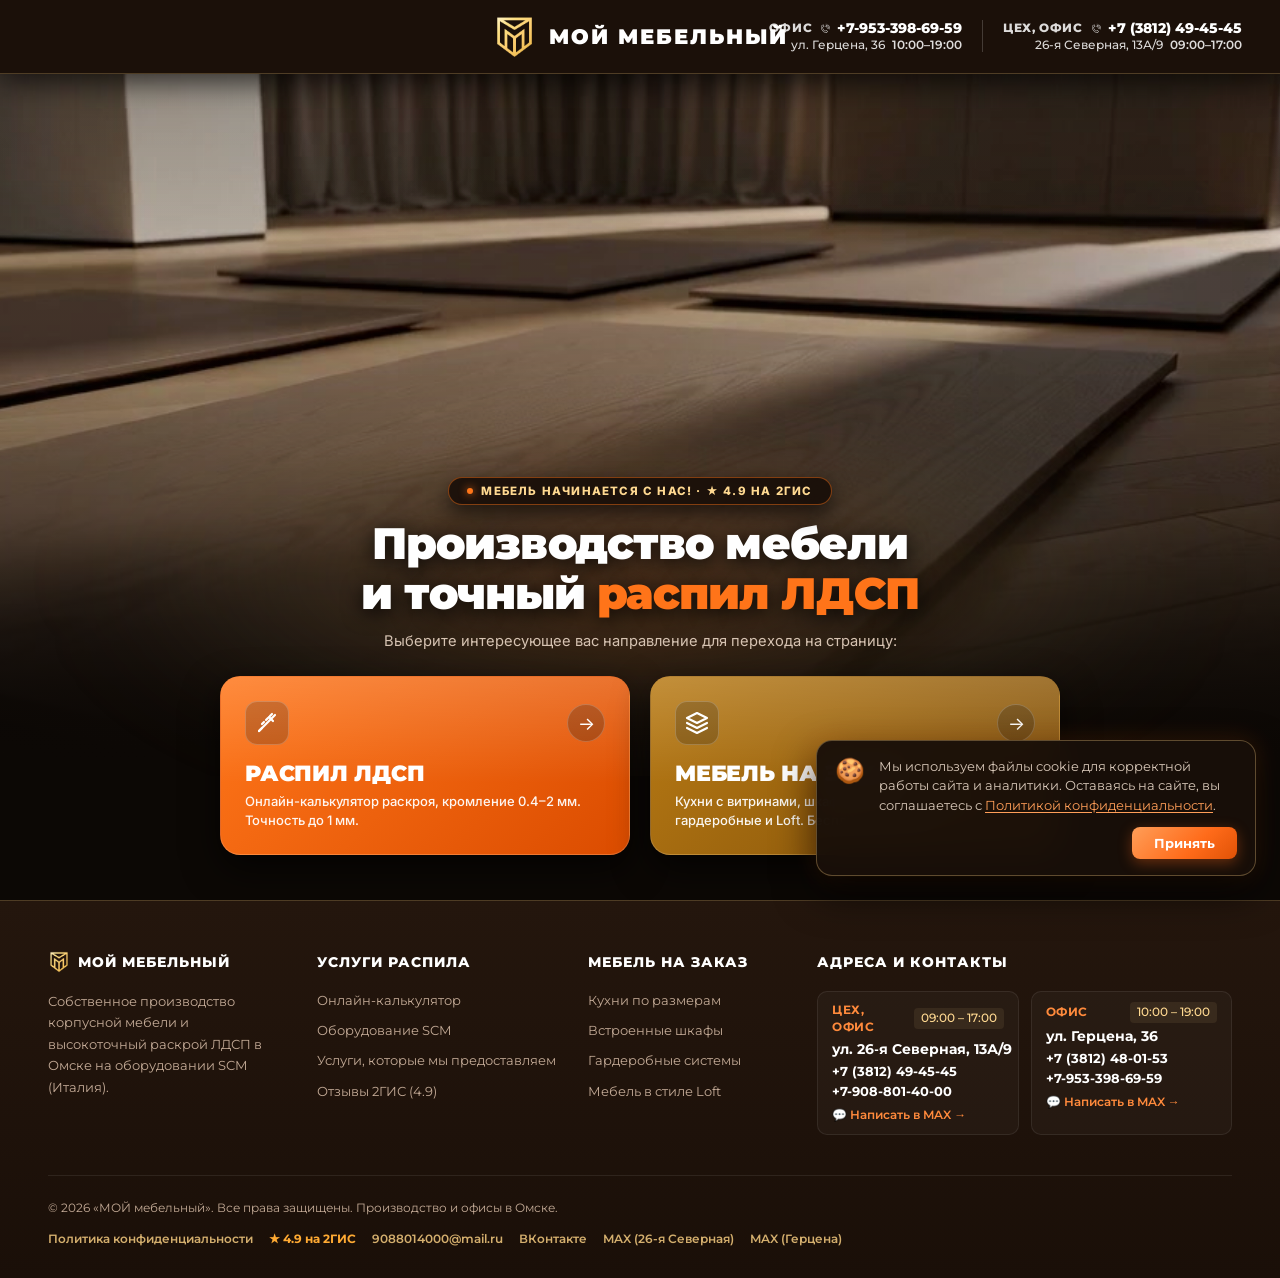
==== commit d9616fc4: "feat(legal): add floating cookie consent banner across all site pages (152-FZ)" ====
--- a/index.html
+++ b/index.html
@@ -739,5 +739,6 @@
 </script>
 <noscript><div><img src="https://mc.yandex.ru/watch/ВСТАВЬТЕ_НОМЕР_СЧЁТЧИКА" style="position:absolute; left:-9999px;" alt=""></div></noscript>
 -->
+  <script src="js/cookie-banner.js" defer></script>
 </body>
 </html>
--- a/css/unified-design-system.css
+++ b/css/unified-design-system.css
@@ -1331,3 +1331,126 @@
   color: #ff9e58;
 }
 
+/* ==========================================================================
+   COOKIE CONSENT FLOATING BANNER (152-ФЗ)
+   ========================================================================== */
+.mm-cookie-banner {
+  position: fixed;
+  bottom: 24px;
+  right: 24px;
+  max-width: 440px;
+  width: calc(100% - 48px);
+  z-index: 9999999;
+  background: rgba(24, 15, 9, 0.96);
+  border: 1px solid rgba(212, 175, 110, 0.38);
+  border-radius: 16px;
+  padding: 16px 18px;
+  box-shadow: 0 16px 40px rgba(0, 0, 0, 0.7), 0 0 24px rgba(255, 118, 26, 0.18);
+  backdrop-filter: blur(16px);
+  -webkit-backdrop-filter: blur(16px);
+  color: #f0e6dc;
+  font-family: 'Montserrat', -apple-system, BlinkMacSystemFont, 'Segoe UI', Roboto, sans-serif;
+  opacity: 0;
+  transform: translateY(20px) scale(0.98);
+  pointer-events: none;
+  transition: opacity 0.35s cubic-bezier(0.16, 1, 0.3, 1), transform 0.35s cubic-bezier(0.16, 1, 0.3, 1);
+}
+
+.mm-cookie-banner.is-visible {
+  opacity: 1;
+  transform: translateY(0) scale(1);
+  pointer-events: auto;
+}
+
+.mm-cookie-banner.is-hiding {
+  opacity: 0;
+  transform: translateY(16px) scale(0.96);
+  pointer-events: none;
+}
+
+.mm-cookie-banner__inner {
+  display: flex;
+  align-items: flex-start;
+  gap: 14px;
+}
+
+.mm-cookie-banner__icon {
+  font-size: 24px;
+  line-height: 1;
+  flex-shrink: 0;
+  margin-top: 2px;
+}
+
+.mm-cookie-banner__content {
+  flex: 1;
+  display: flex;
+  flex-direction: column;
+  gap: 12px;
+}
+
+.mm-cookie-banner__text {
+  font-size: 13px;
+  line-height: 1.5;
+  color: #d8c8b9;
+  margin: 0;
+  padding: 0;
+}
+
+.mm-cookie-banner__link {
+  color: #ff9e58;
+  text-decoration: underline;
+  text-underline-offset: 2px;
+  transition: color 0.2s;
+}
+
+.mm-cookie-banner__link:hover {
+  color: #ffffff;
+}
+
+.mm-cookie-banner__actions {
+  display: flex;
+  justify-content: flex-end;
+}
+
+.mm-cookie-banner__btn {
+  background: linear-gradient(135deg, #ff9e58 0%, #ff6b1a 60%, #e05206 100%);
+  color: #ffffff;
+  border: none;
+  border-radius: 8px;
+  padding: 8px 22px;
+  font-size: 13px;
+  font-weight: 700;
+  font-family: inherit;
+  cursor: pointer;
+  box-shadow: 0 4px 14px rgba(255, 107, 26, 0.35);
+  transition: transform 0.2s ease, box-shadow 0.2s ease;
+}
+
+.mm-cookie-banner__btn:hover {
+  transform: translateY(-1px);
+  box-shadow: 0 6px 18px rgba(255, 107, 26, 0.5);
+}
+
+.mm-cookie-banner__btn:active {
+  transform: translateY(0);
+}
+
+@media (max-width: 480px) {
+  .mm-cookie-banner {
+    bottom: 14px;
+    right: 14px;
+    left: 14px;
+    width: auto;
+    padding: 14px 16px;
+  }
+  .mm-cookie-banner__actions {
+    width: 100%;
+  }
+  .mm-cookie-banner__btn {
+    width: 100%;
+    text-align: center;
+    padding: 10px 16px;
+  }
+}
+
+
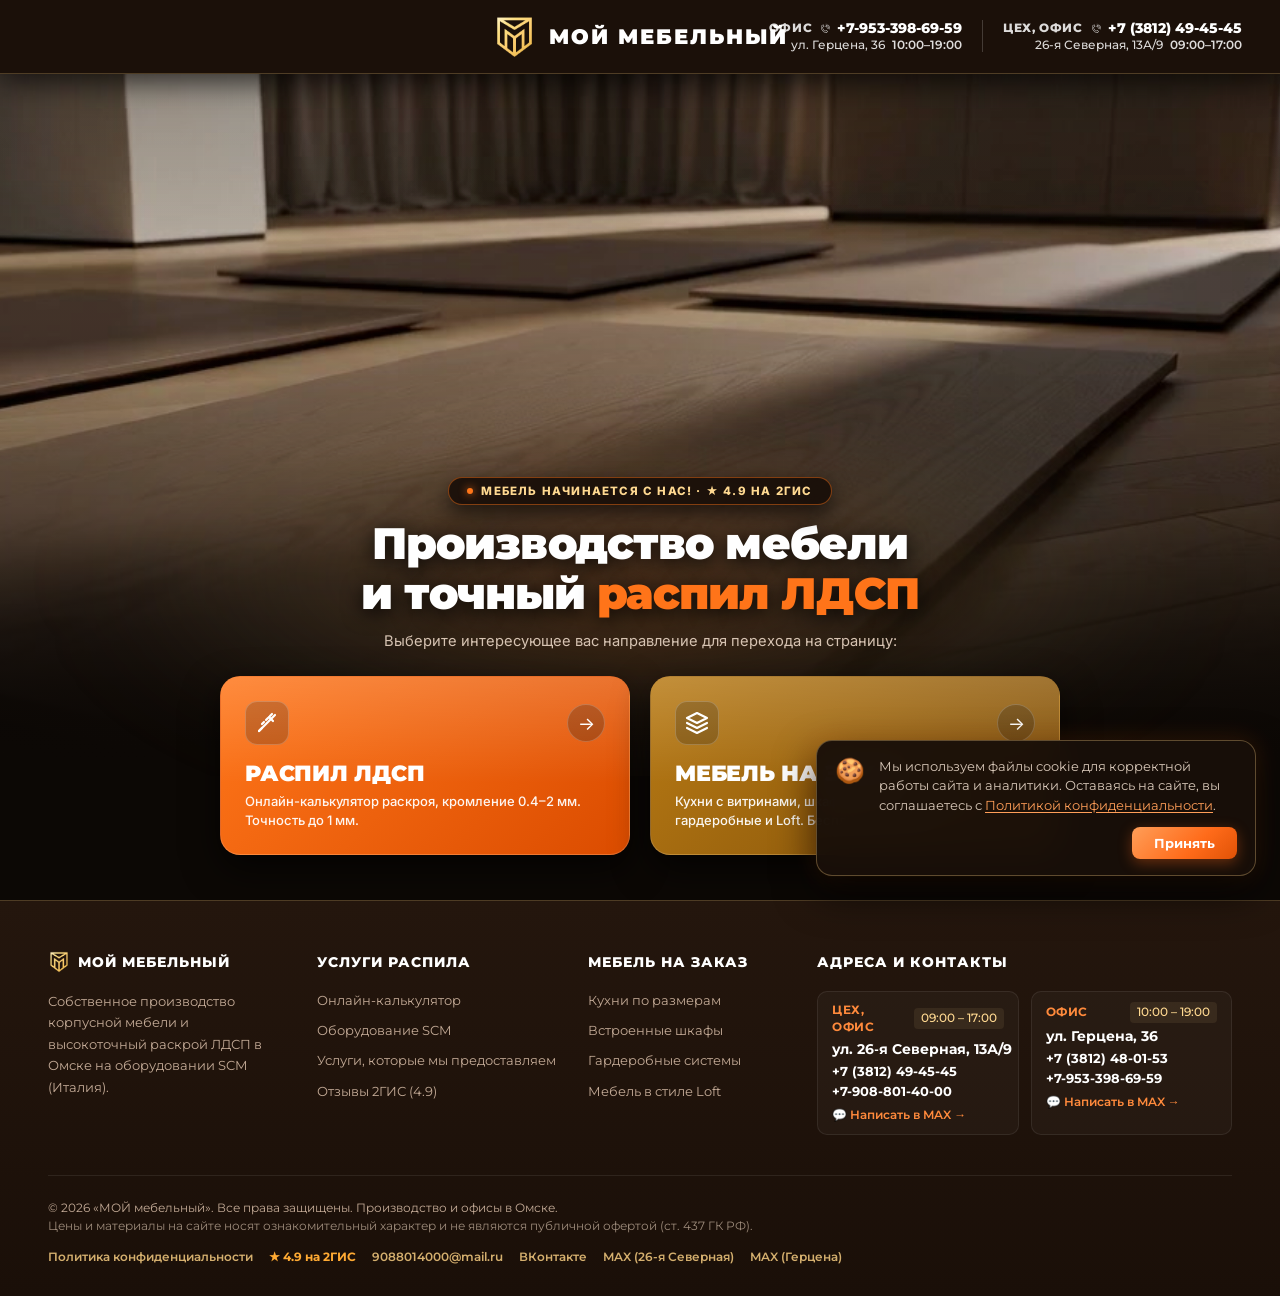
==== commit 44320ac2: "feat(legal): add public offer disclaimer to calculator and footers (Art. 437 CC RF)" ====
--- a/index.html
+++ b/index.html
@@ -668,7 +668,10 @@
     </div>
 
     <div class="site-footer__bottom">
-      <div>©&nbsp;2026 «МОЙ&nbsp;мебельный». Все&nbsp;права защищены. Производство и&nbsp;офисы в&nbsp;Омске.</div>
+      <div>
+        <div>©&nbsp;2026 «МОЙ&nbsp;мебельный». Все&nbsp;права защищены. Производство и&nbsp;офисы в&nbsp;Омске.</div>
+        <div style="font-size:11.5px; color:#9c8a7a; margin-top:4px;">Цены и материалы на сайте носят ознакомительный характер и не являются публичной офертой (ст. 437 ГК РФ).</div>
+      </div>
       <div style="display:flex; align-items:center; gap:16px; flex-wrap:wrap;">
         <a href="privacy.html" style="color:#d4af6e; text-decoration:none; font-weight:600;">Политика конфиденциальности</a>
         <a href="https://2gis.ru/omsk/search/%D0%BC%D0%BE%D0%B9%20%D0%BC%D0%B5%D0%B1%D0%B5%D0%BB%D1%8C%D0%BD%D1%8B%D0%B9%20/firm/70000001032737883" target="_blank" style="color:#ffaa33; text-decoration:none; font-weight:700;" rel="noopener noreferrer">★ 4.9 на 2ГИС</a>
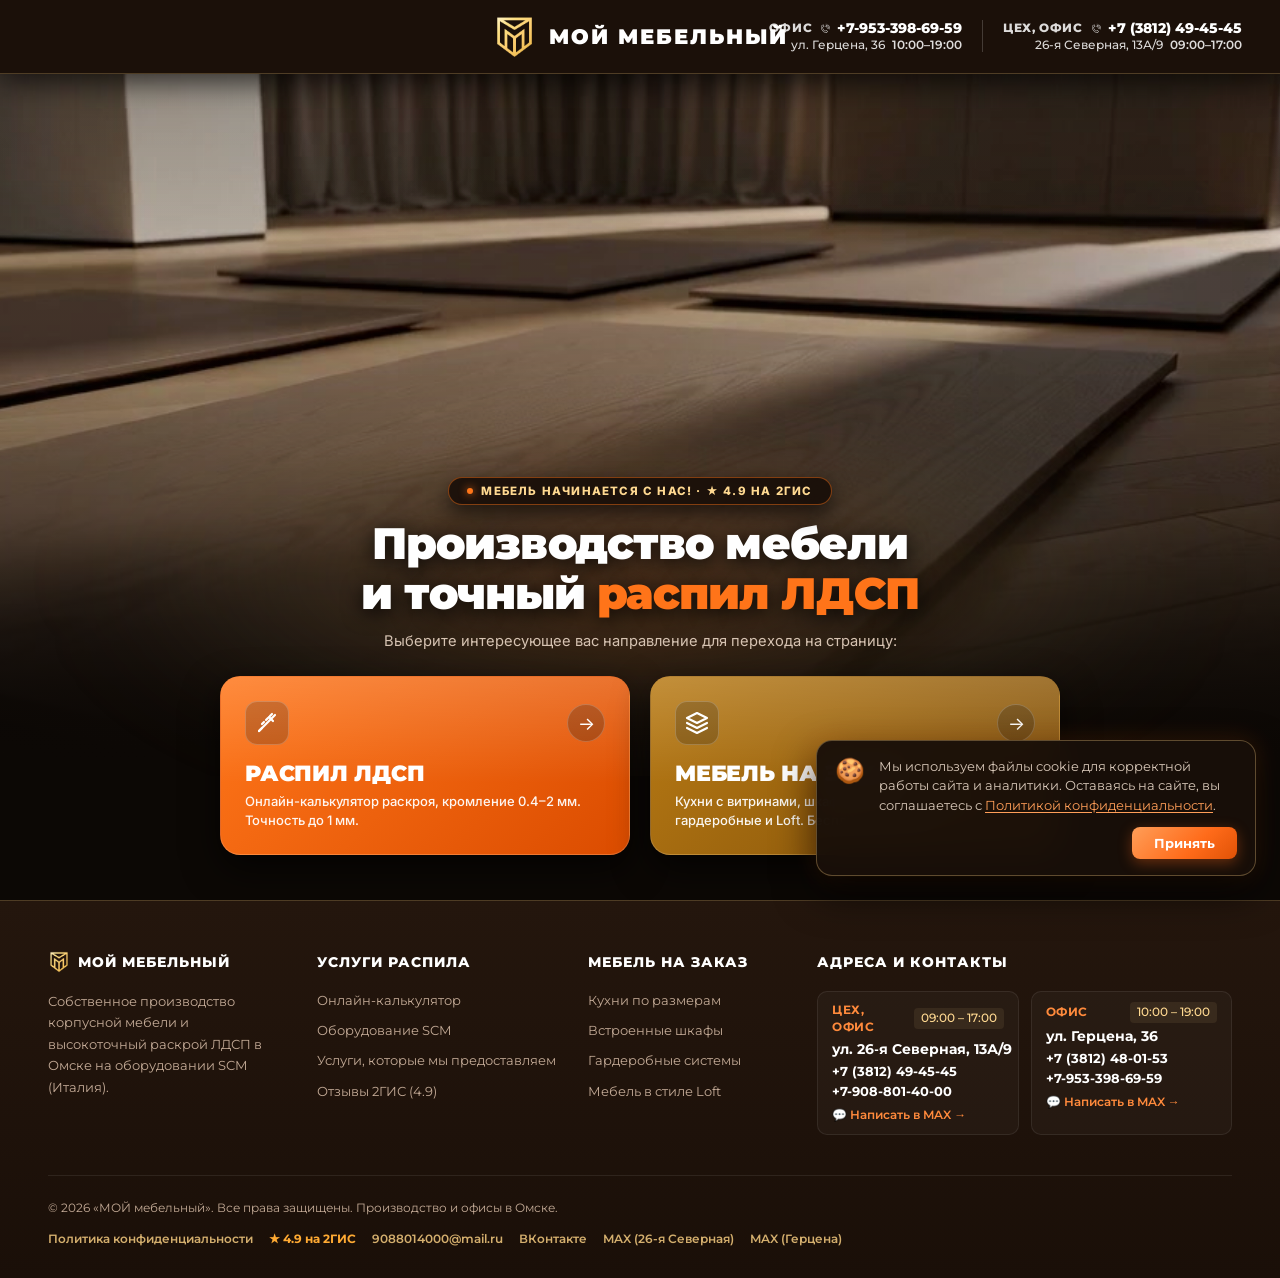
==== commit f4e60f63: "revert(legal): remove robotic public offer disclaimers from footers and calculator" ====
--- a/index.html
+++ b/index.html
@@ -1,4 +1,4 @@
-<!DOCTYPE html>
+﻿<!DOCTYPE html>
 <html lang="ru">
 <head>
   <meta charset="UTF-8">
@@ -668,10 +668,7 @@
     </div>
 
     <div class="site-footer__bottom">
-      <div>
-        <div>©&nbsp;2026 «МОЙ&nbsp;мебельный». Все&nbsp;права защищены. Производство и&nbsp;офисы в&nbsp;Омске.</div>
-        <div style="font-size:11.5px; color:#9c8a7a; margin-top:4px;">Цены и материалы на сайте носят ознакомительный характер и не являются публичной офертой (ст. 437 ГК РФ).</div>
-      </div>
+      <div>©&nbsp;2026 «МОЙ&nbsp;мебельный». Все&nbsp;права защищены. Производство и&nbsp;офисы в&nbsp;Омске.</div>
       <div style="display:flex; align-items:center; gap:16px; flex-wrap:wrap;">
         <a href="privacy.html" style="color:#d4af6e; text-decoration:none; font-weight:600;">Политика конфиденциальности</a>
         <a href="https://2gis.ru/omsk/search/%D0%BC%D0%BE%D0%B9%20%D0%BC%D0%B5%D0%B1%D0%B5%D0%BB%D1%8C%D0%BD%D1%8B%D0%B9%20/firm/70000001032737883" target="_blank" style="color:#ffaa33; text-decoration:none; font-weight:700;" rel="noopener noreferrer">★ 4.9 на 2ГИС</a>
--- a/css/unified-design-system.css
+++ b/css/unified-design-system.css
@@ -1282,38 +1282,43 @@
   margin-bottom: 6px;
   display: flex;
   justify-content: center;
+  align-items: center;
   width: 100%;
 }
 
 .form-consent-label {
   display: inline-flex;
   align-items: center;
+  justify-content: center;
   gap: 10px;
   cursor: pointer;
   user-select: none;
-  max-width: 540px;
+  max-width: 100%;
   text-align: left;
-  font-size: 12px;
-  line-height: 1.45;
+  font-size: 12.5px;
+  line-height: 1.4;
 }
 
 .form-consent-checkbox {
-  width: 17px;
-  height: 17px;
-  min-width: 17px;
-  min-height: 17px;
+  width: 16px;
+  height: 16px;
+  min-width: 16px;
+  min-height: 16px;
   margin: 0;
   cursor: pointer;
   accent-color: #ff761a;
   border-radius: 4px;
   flex-shrink: 0;
+  position: relative;
+  top: -0.5px;
 }
 
 .form-consent-text {
-  font-size: 12px;
-  line-height: 1.45;
+  font-size: 12.5px;
+  line-height: 1.4;
   color: #7d6e63;
   font-family: 'Montserrat', sans-serif;
+  white-space: nowrap;
 }
 
 .saw-modal-consent .form-consent-text {
@@ -1329,6 +1334,19 @@
 
 .form-consent-text a:hover {
   color: #ff9e58;
+}
+
+@media (max-width: 639px) {
+  .form-consent-label {
+    align-items: flex-start;
+  }
+  .form-consent-checkbox {
+    top: 2px;
+  }
+  .form-consent-text {
+    white-space: normal;
+    text-align: left;
+  }
 }
 
 /* ==========================================================================
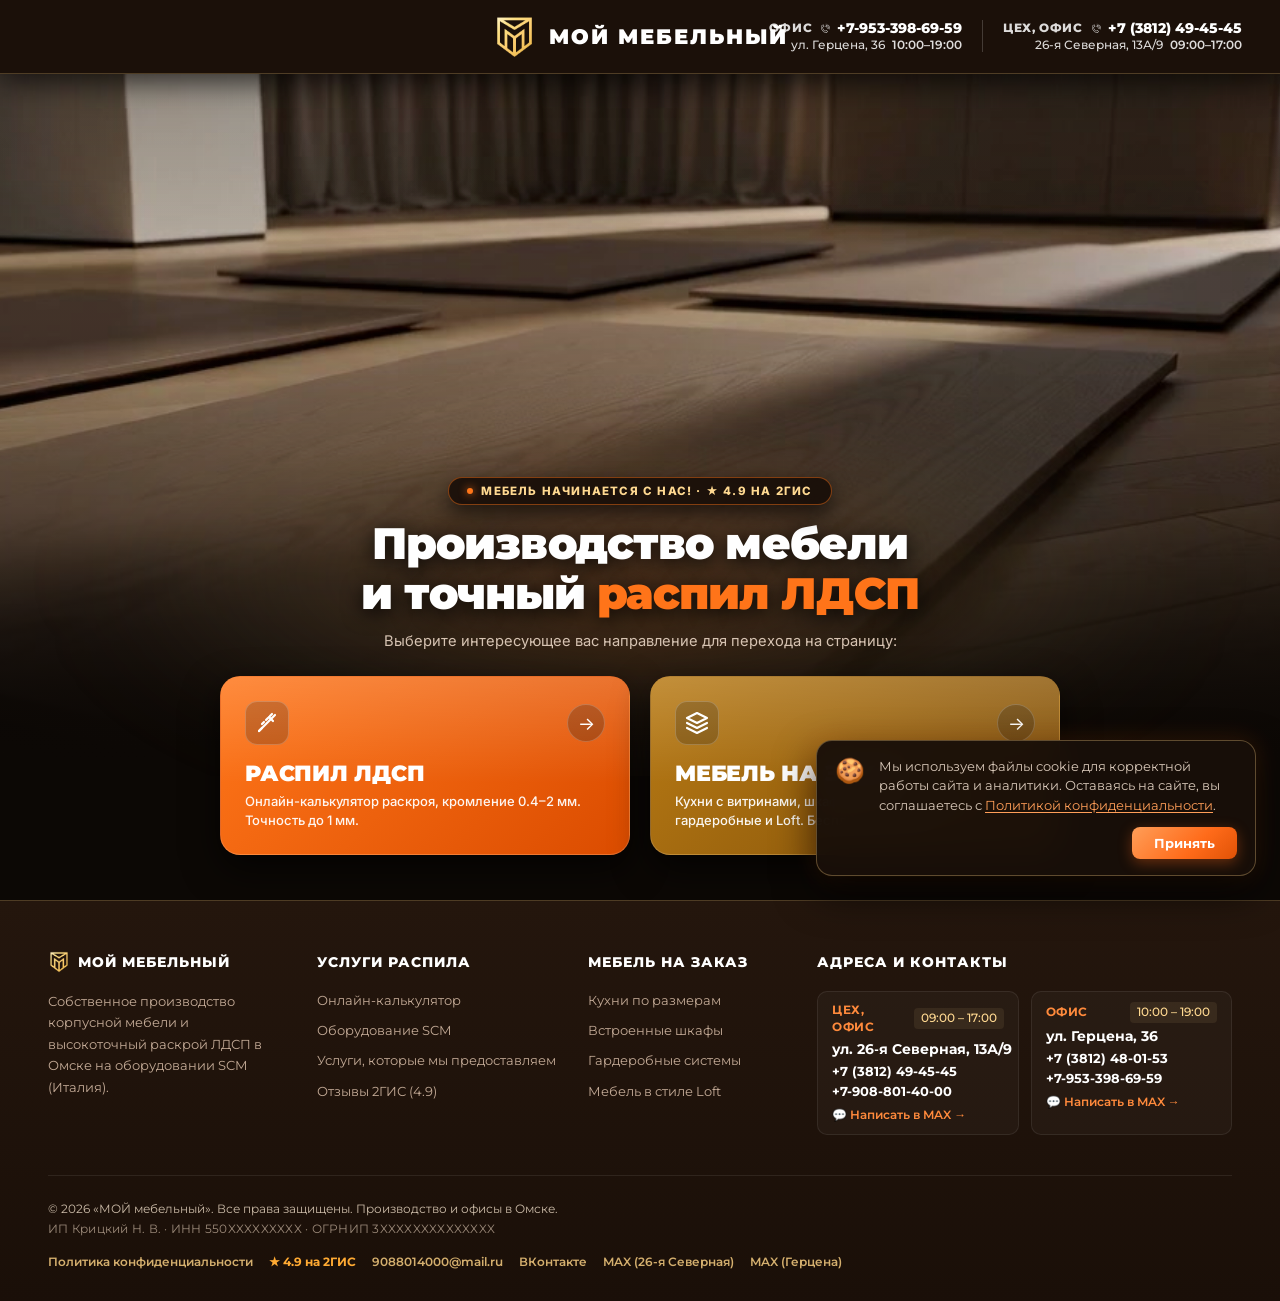
==== commit 1f6cc910: "feat(legal): add business requisites placeholder (IP, INN, OGRNIP) to footers and privacy policy" ====
--- a/index.html
+++ b/index.html
@@ -668,7 +668,10 @@
     </div>
 
     <div class="site-footer__bottom">
-      <div>©&nbsp;2026 «МОЙ&nbsp;мебельный». Все&nbsp;права защищены. Производство и&nbsp;офисы в&nbsp;Омске.</div>
+      <div class="site-footer__legal-wrap">
+        <div class="site-footer__copy">©&nbsp;2026 «МОЙ&nbsp;мебельный». Все&nbsp;права защищены. Производство и&nbsp;офисы в&nbsp;Омске.</div>
+        <div class="site-footer__requisites">ИП&nbsp;Крицкий&nbsp;Н.&nbsp;В. · ИНН&nbsp;550XXXXXXXXX · ОГРНИП&nbsp;3XXXXXXXXXXXXXX</div>
+      </div>
       <div style="display:flex; align-items:center; gap:16px; flex-wrap:wrap;">
         <a href="privacy.html" style="color:#d4af6e; text-decoration:none; font-weight:600;">Политика конфиденциальности</a>
         <a href="https://2gis.ru/omsk/search/%D0%BC%D0%BE%D0%B9%20%D0%BC%D0%B5%D0%B1%D0%B5%D0%BB%D1%8C%D0%BD%D1%8B%D0%B9%20/firm/70000001032737883" target="_blank" style="color:#ffaa33; text-decoration:none; font-weight:700;" rel="noopener noreferrer">★ 4.9 на 2ГИС</a>
--- a/css/unified-design-system.css
+++ b/css/unified-design-system.css
@@ -756,6 +756,25 @@
   flex-wrap: wrap;
   gap: 16px;
   font-size: 12px;
+}
+
+.site-footer__legal-wrap {
+  display: flex;
+  flex-direction: column;
+  gap: 4px;
+}
+
+.site-footer__copy {
+  color: #cbbba8;
+  font-size: 12px;
+  line-height: 1.45;
+}
+
+.site-footer__requisites {
+  font-size: 11.5px;
+  line-height: 1.45;
+  color: #9c8a7a;
+  letter-spacing: 0.25px;
 }
 
 @media (max-width: 980px) {
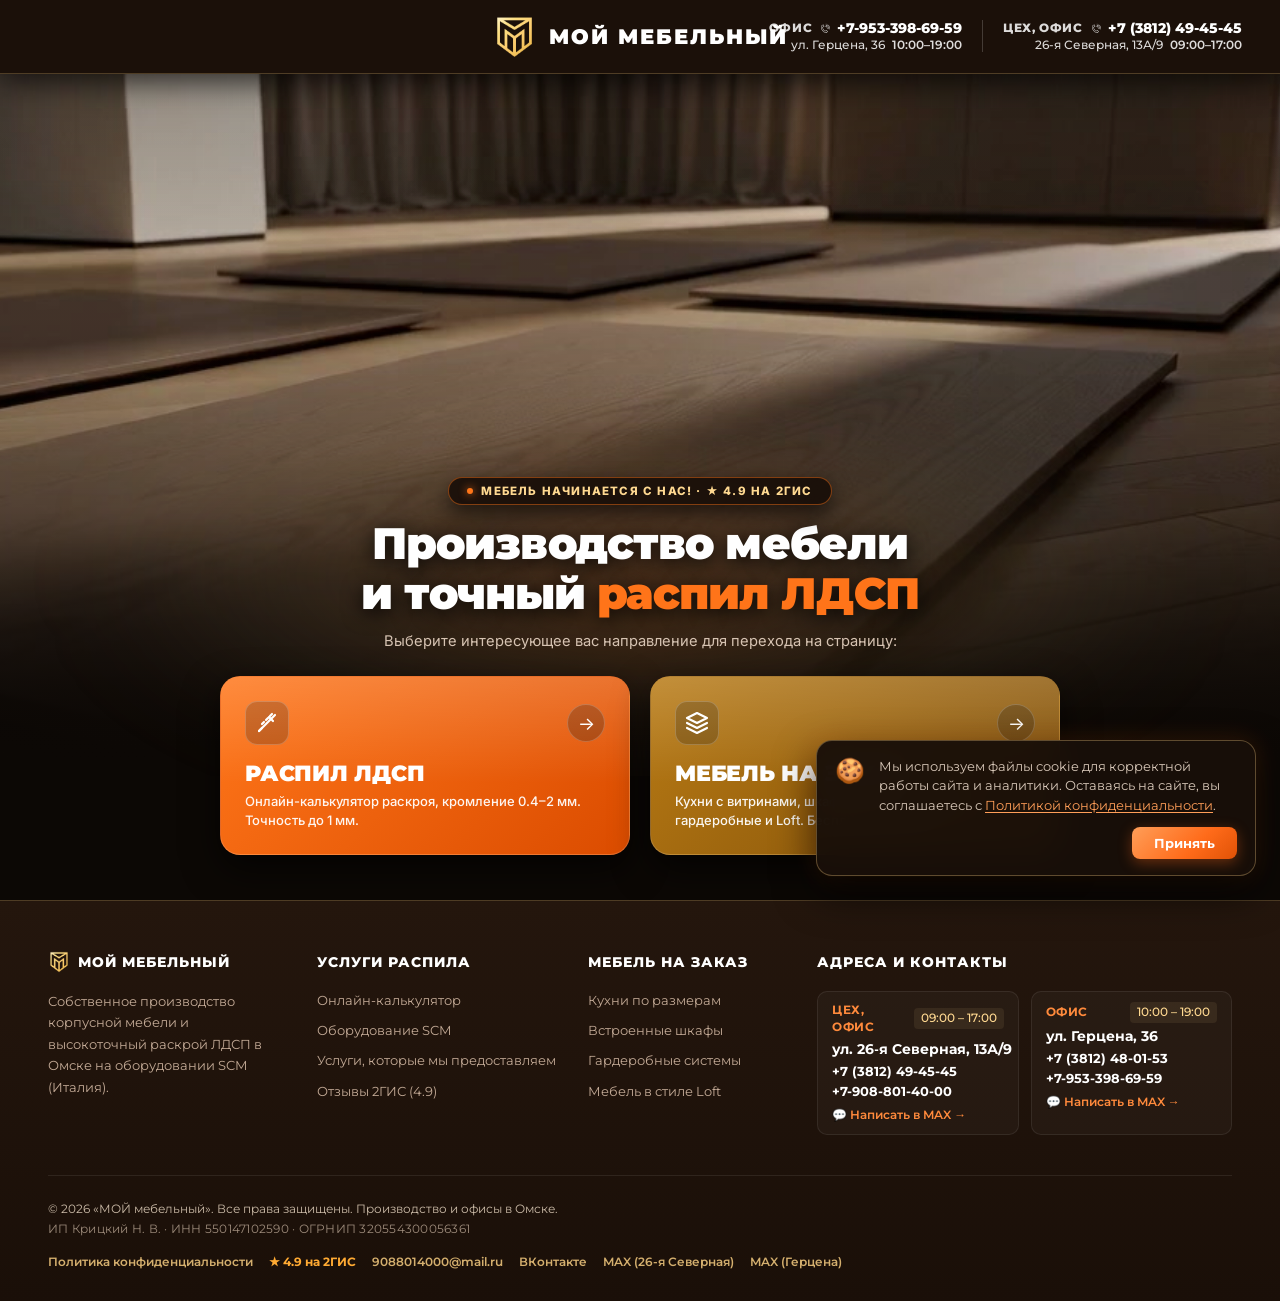
==== commit 4e2d2241: "feat(legal): add official INN (550147102590) and OGRNIP (320554300056361) across all footers and pri" ====
--- a/index.html
+++ b/index.html
@@ -670,7 +670,7 @@
     <div class="site-footer__bottom">
       <div class="site-footer__legal-wrap">
         <div class="site-footer__copy">©&nbsp;2026 «МОЙ&nbsp;мебельный». Все&nbsp;права защищены. Производство и&nbsp;офисы в&nbsp;Омске.</div>
-        <div class="site-footer__requisites">ИП&nbsp;Крицкий&nbsp;Н.&nbsp;В. · ИНН&nbsp;550XXXXXXXXX · ОГРНИП&nbsp;3XXXXXXXXXXXXXX</div>
+        <div class="site-footer__requisites">ИП&nbsp;Крицкий&nbsp;Н.&nbsp;В. · ИНН&nbsp;550147102590 · ОГРНИП&nbsp;320554300056361</div>
       </div>
       <div style="display:flex; align-items:center; gap:16px; flex-wrap:wrap;">
         <a href="privacy.html" style="color:#d4af6e; text-decoration:none; font-weight:600;">Политика конфиденциальности</a>
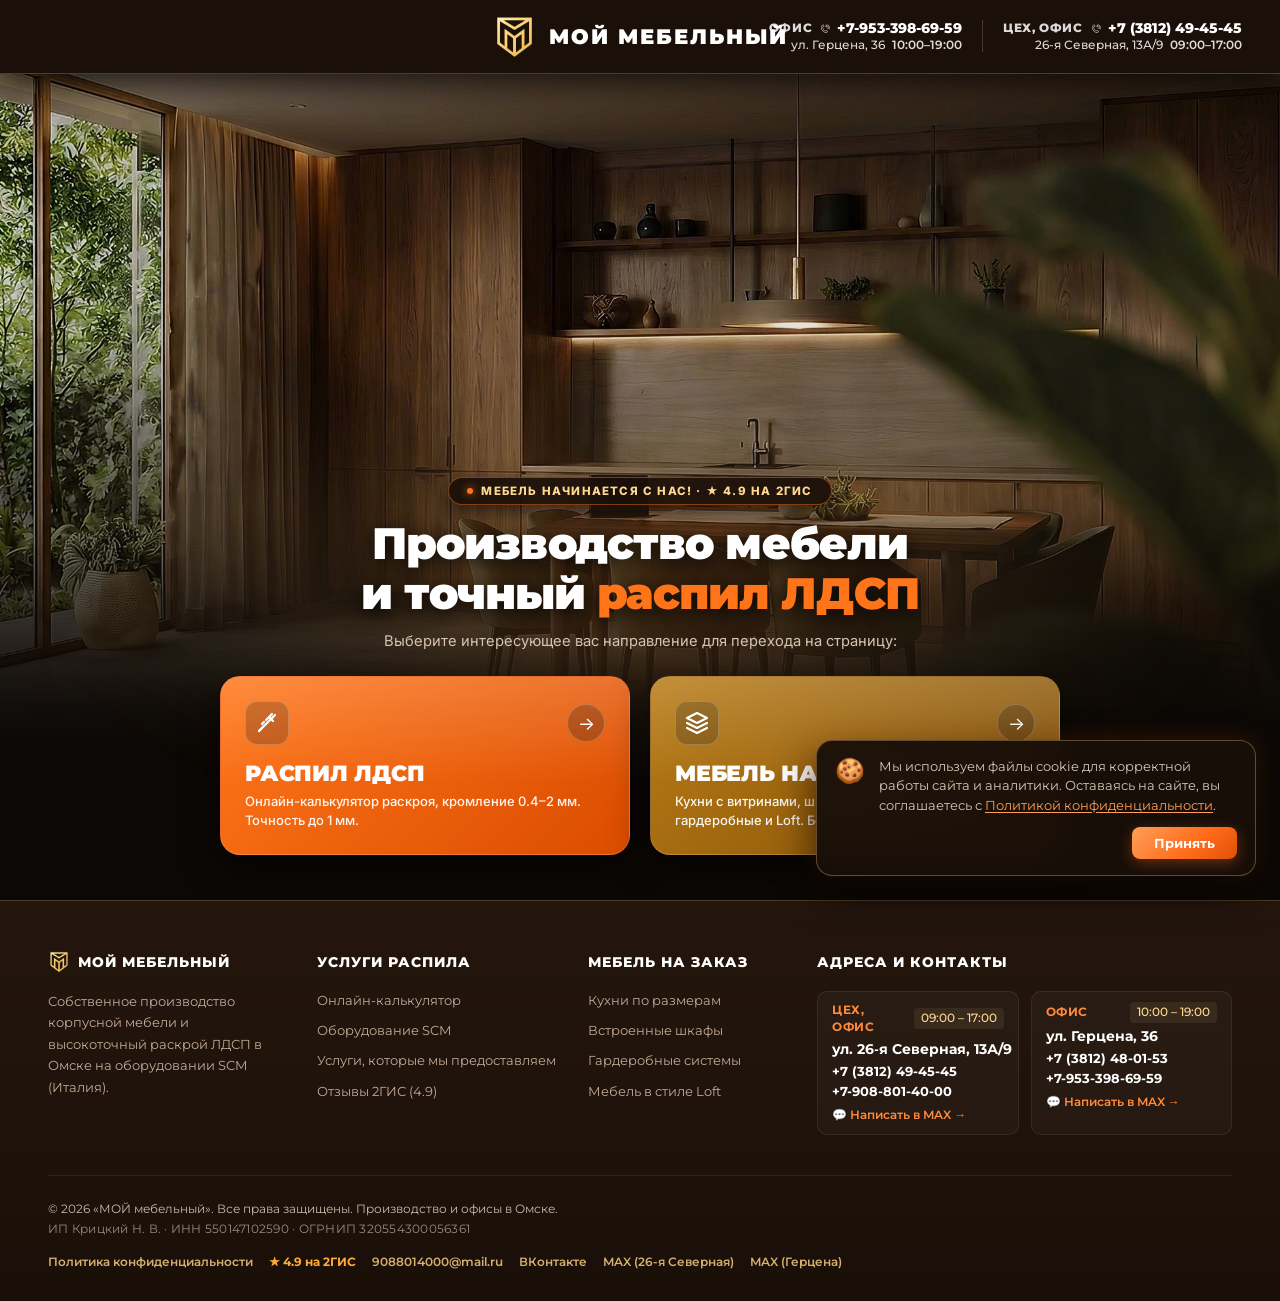
==== commit 99949197: "fix(portal): replace old video poster with frame from current kitchen video" ====
--- a/index.html
+++ b/index.html
@@ -1,4 +1,4 @@
-﻿<!DOCTYPE html>
+<!DOCTYPE html>
 <html lang="ru">
 <head>
   <meta charset="UTF-8">
@@ -7,7 +7,7 @@
   <meta name="description" content="Собственное производство корпусной мебели и высокоточный раскрой ЛДСП в Омске. Онлайн-калькулятор распила, кромление. Изготовление кухонь и шкафов.">
   
   <meta name="robots" content="index, follow">
-  <link rel="canonical" href="https://moymebelniy55.ru/">
+  <link rel="canonical" href="https://moymebel55.ru/">
 
   <!-- Open Graph: превью ссылки в MAX, ВК, мессенджерах -->
   <meta property="og:locale" content="ru_RU">
@@ -382,9 +382,9 @@
     "@graph": [
       {
         "@type": "Organization",
-        "@id": "https://moymebelniy55.ru/#organization",
+        "@id": "https://moymebel55.ru/#organization",
         "name": "МОЙ МЕБЕЛЬНЫЙ",
-        "url": "https://moymebelniy55.ru/",
+        "url": "https://moymebel55.ru/",
         "logo": "https://stas5252.github.io/moy-mebel-omsk/images/logo_emblem_gold.png",
         "image": "https://stas5252.github.io/moy-mebel-omsk/images/og-preview.png",
         "description": "Собственное производство корпусной мебели и высокоточный раскрой ЛДСП в Омске на оборудовании SCM (Италия).",
@@ -430,11 +430,11 @@
       },
       {
         "@type": "WebSite",
-        "@id": "https://moymebelniy55.ru/#website",
-        "url": "https://moymebelniy55.ru/",
+        "@id": "https://moymebel55.ru/#website",
+        "url": "https://moymebel55.ru/",
         "name": "МОЙ МЕБЕЛЬНЫЙ",
         "inLanguage": "ru-RU",
-        "publisher": { "@id": "https://moymebelniy55.ru/#organization" }
+        "publisher": { "@id": "https://moymebel55.ru/#organization" }
       }
     ]
   }
@@ -517,7 +517,7 @@
     
     <!-- TOP CINEMATIC VIDEO BANNER WITH SOFT ORGANIC BOTTOM FADE -->
     <div class="portal-video-banner">
-      <video autoplay loop muted playsinline preload="metadata" poster="images/main_video_poster.jpg" aria-hidden="true" tabindex="-1">
+      <video autoplay loop muted playsinline preload="metadata" poster="images/main_video_poster.jpg?v=2" aria-hidden="true" tabindex="-1">
         <source src="images/16358355_1785940336_upscaled.mp4" type="video/mp4">
       </video>
       <div class="portal-video-fade"></div>
